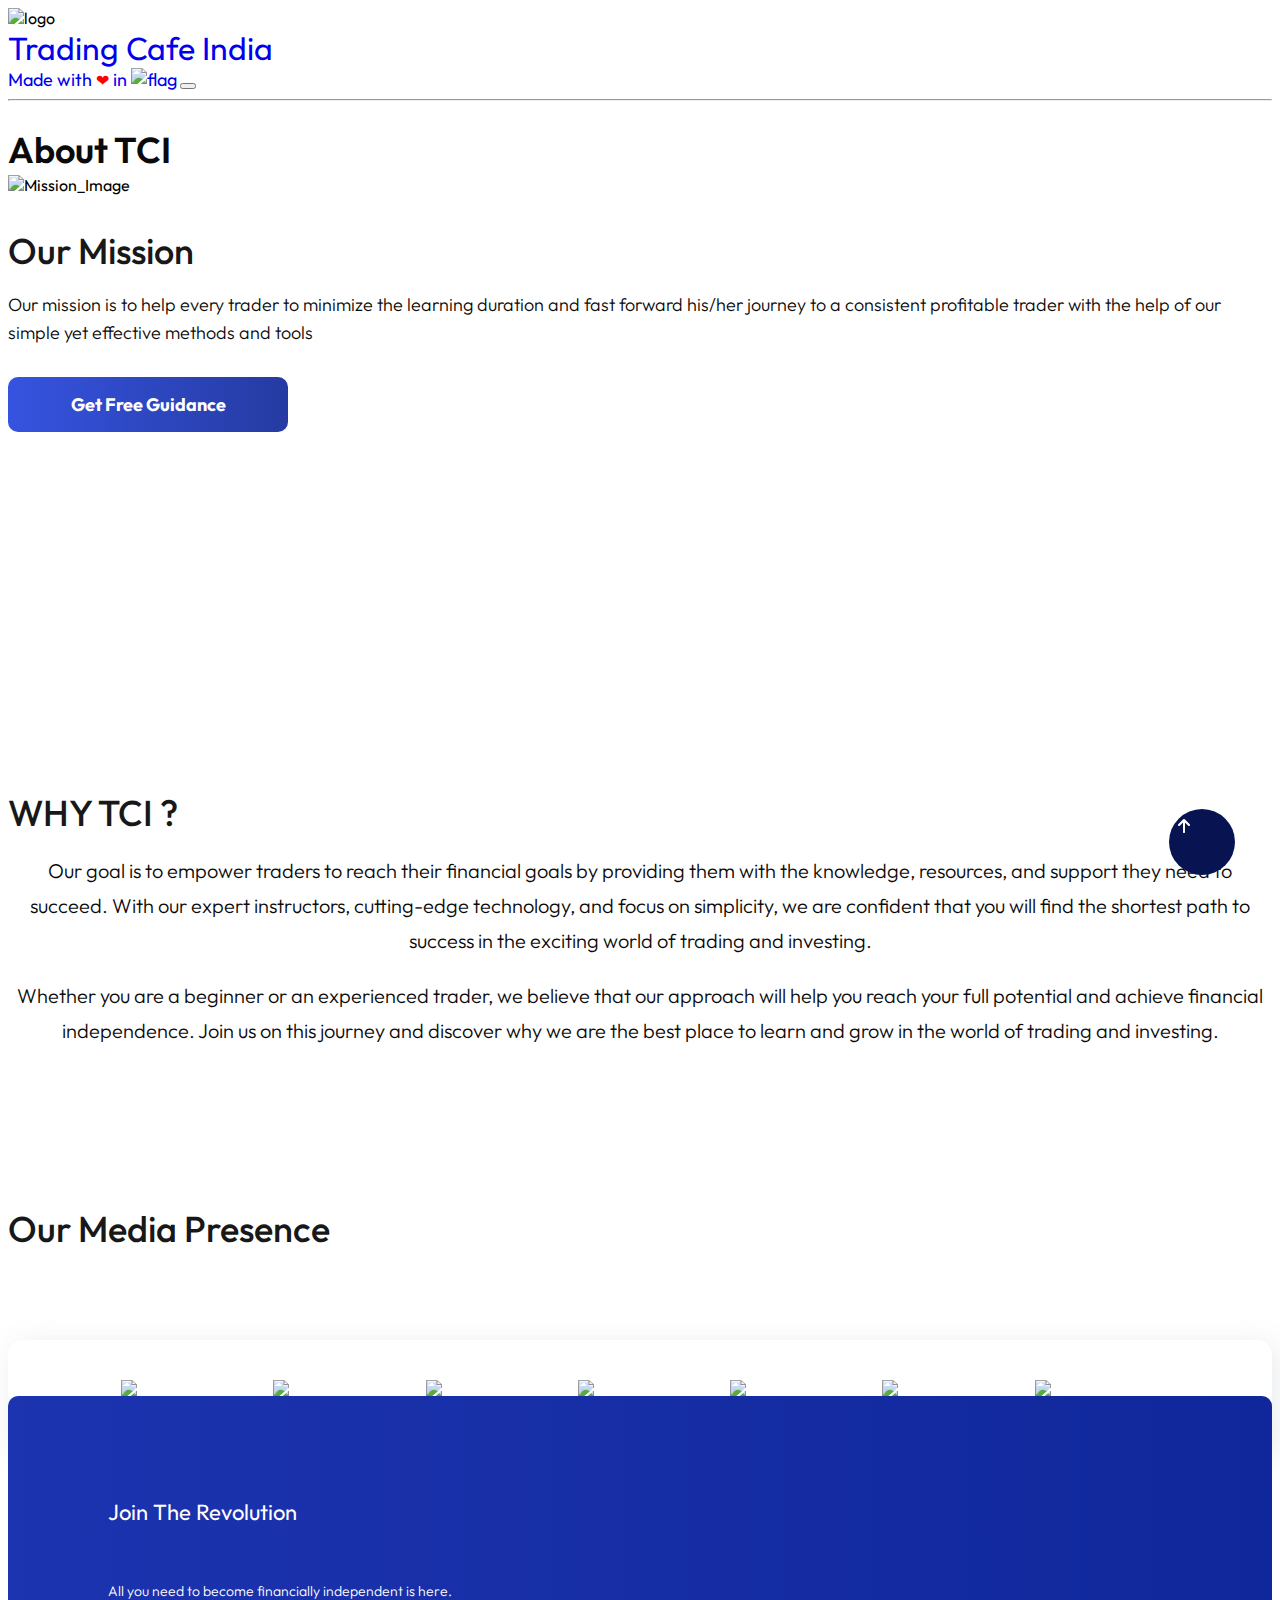
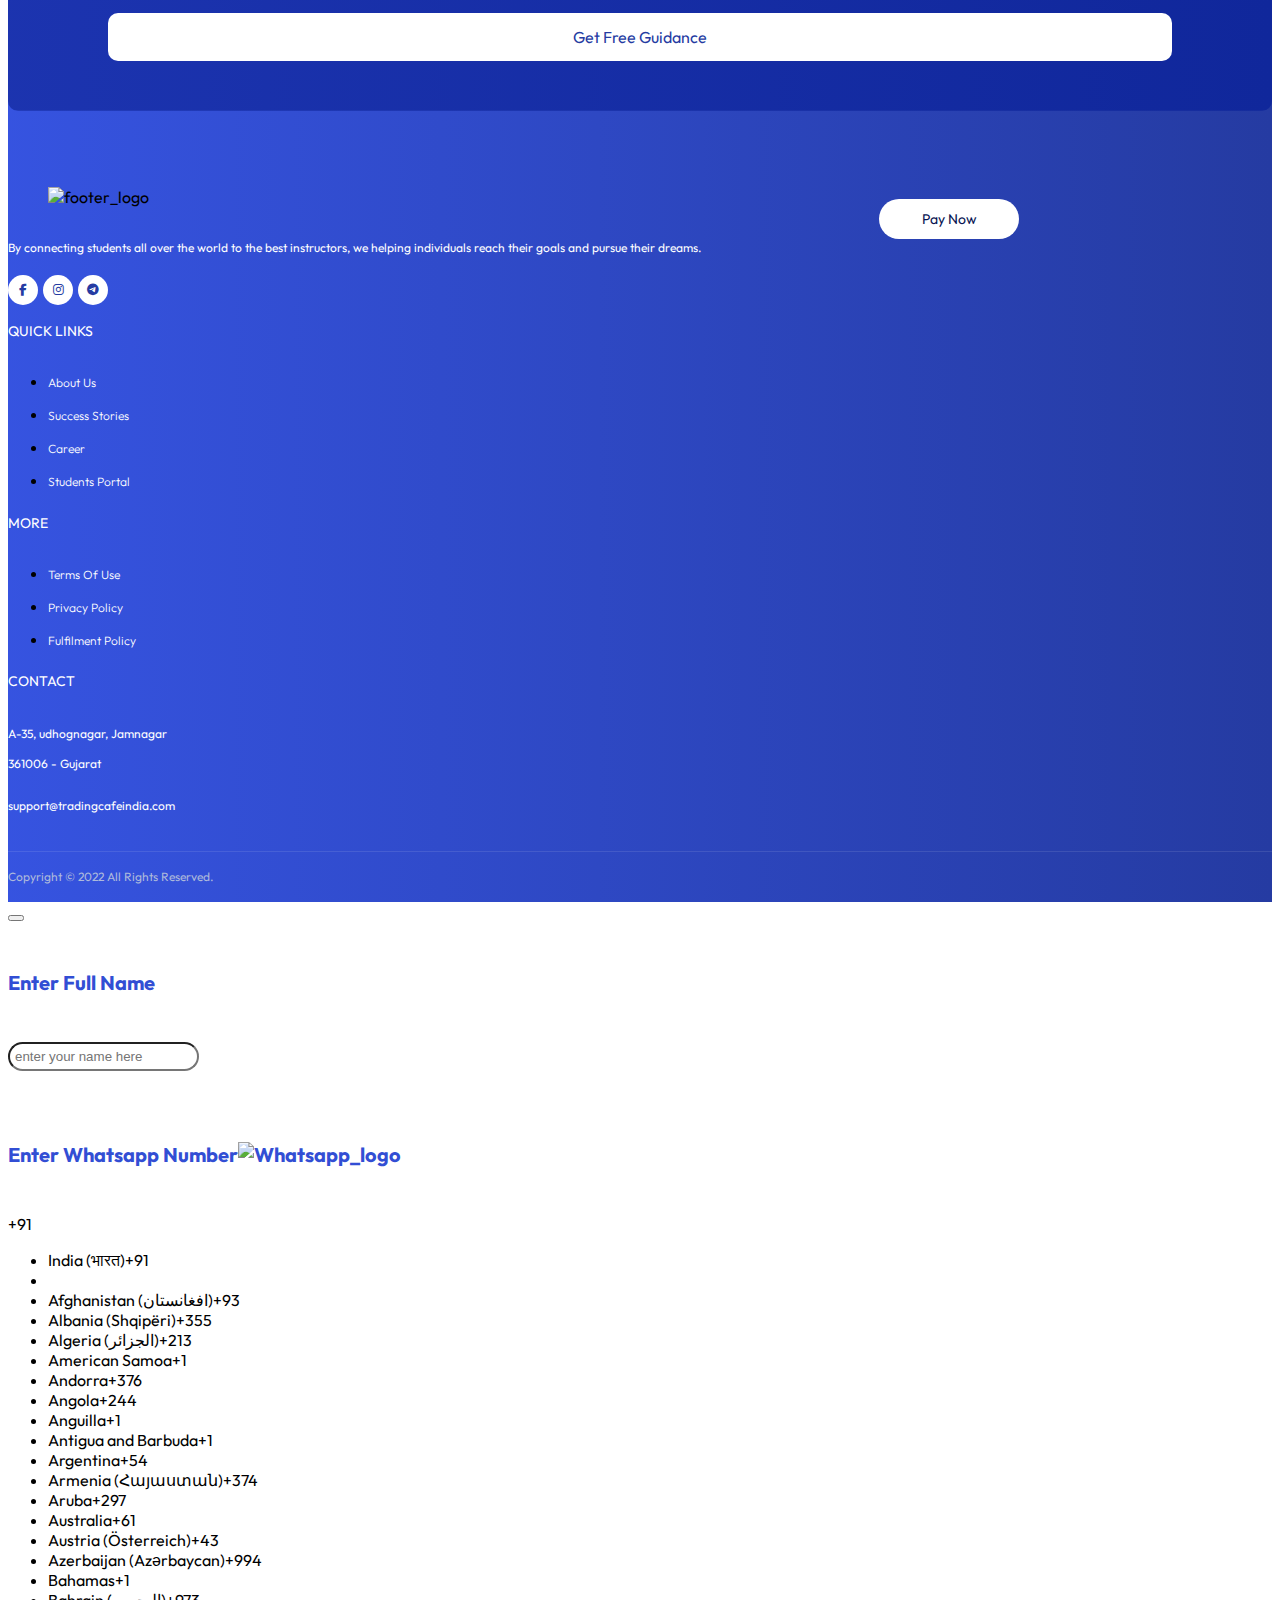
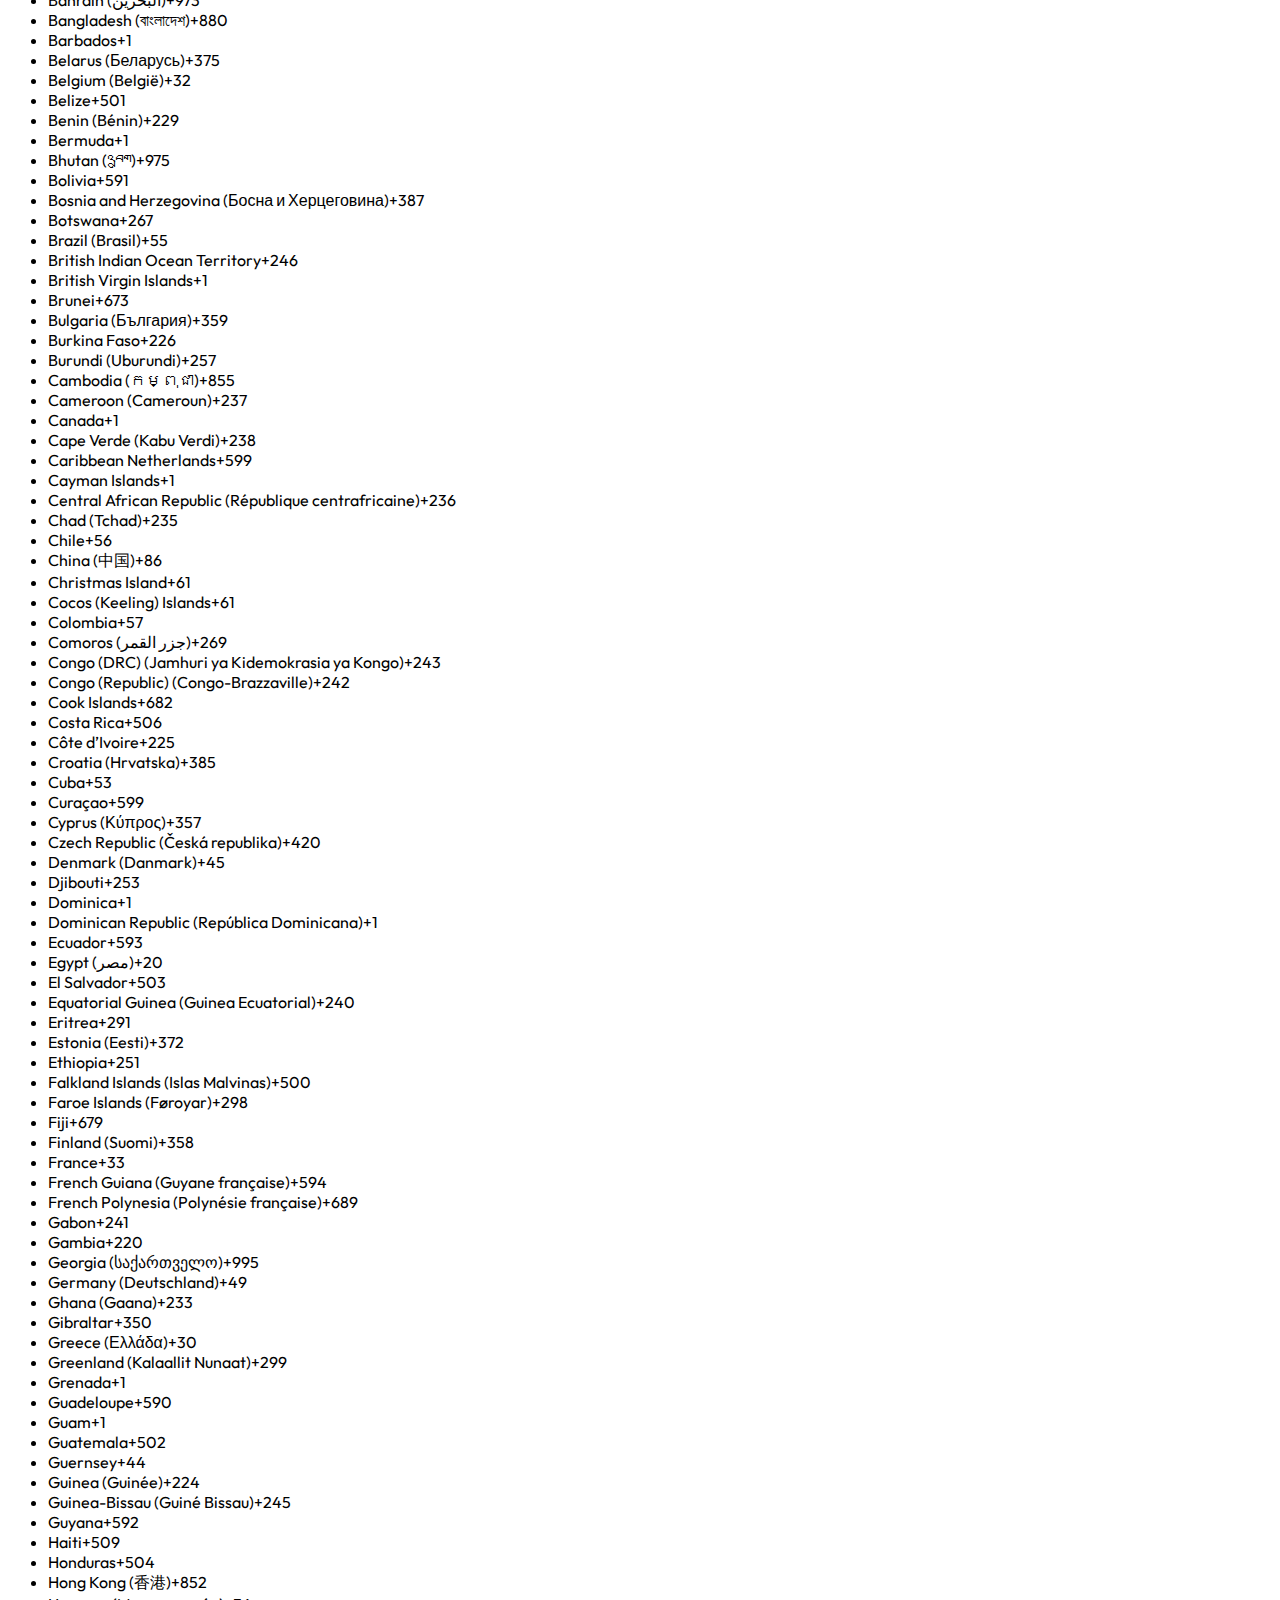
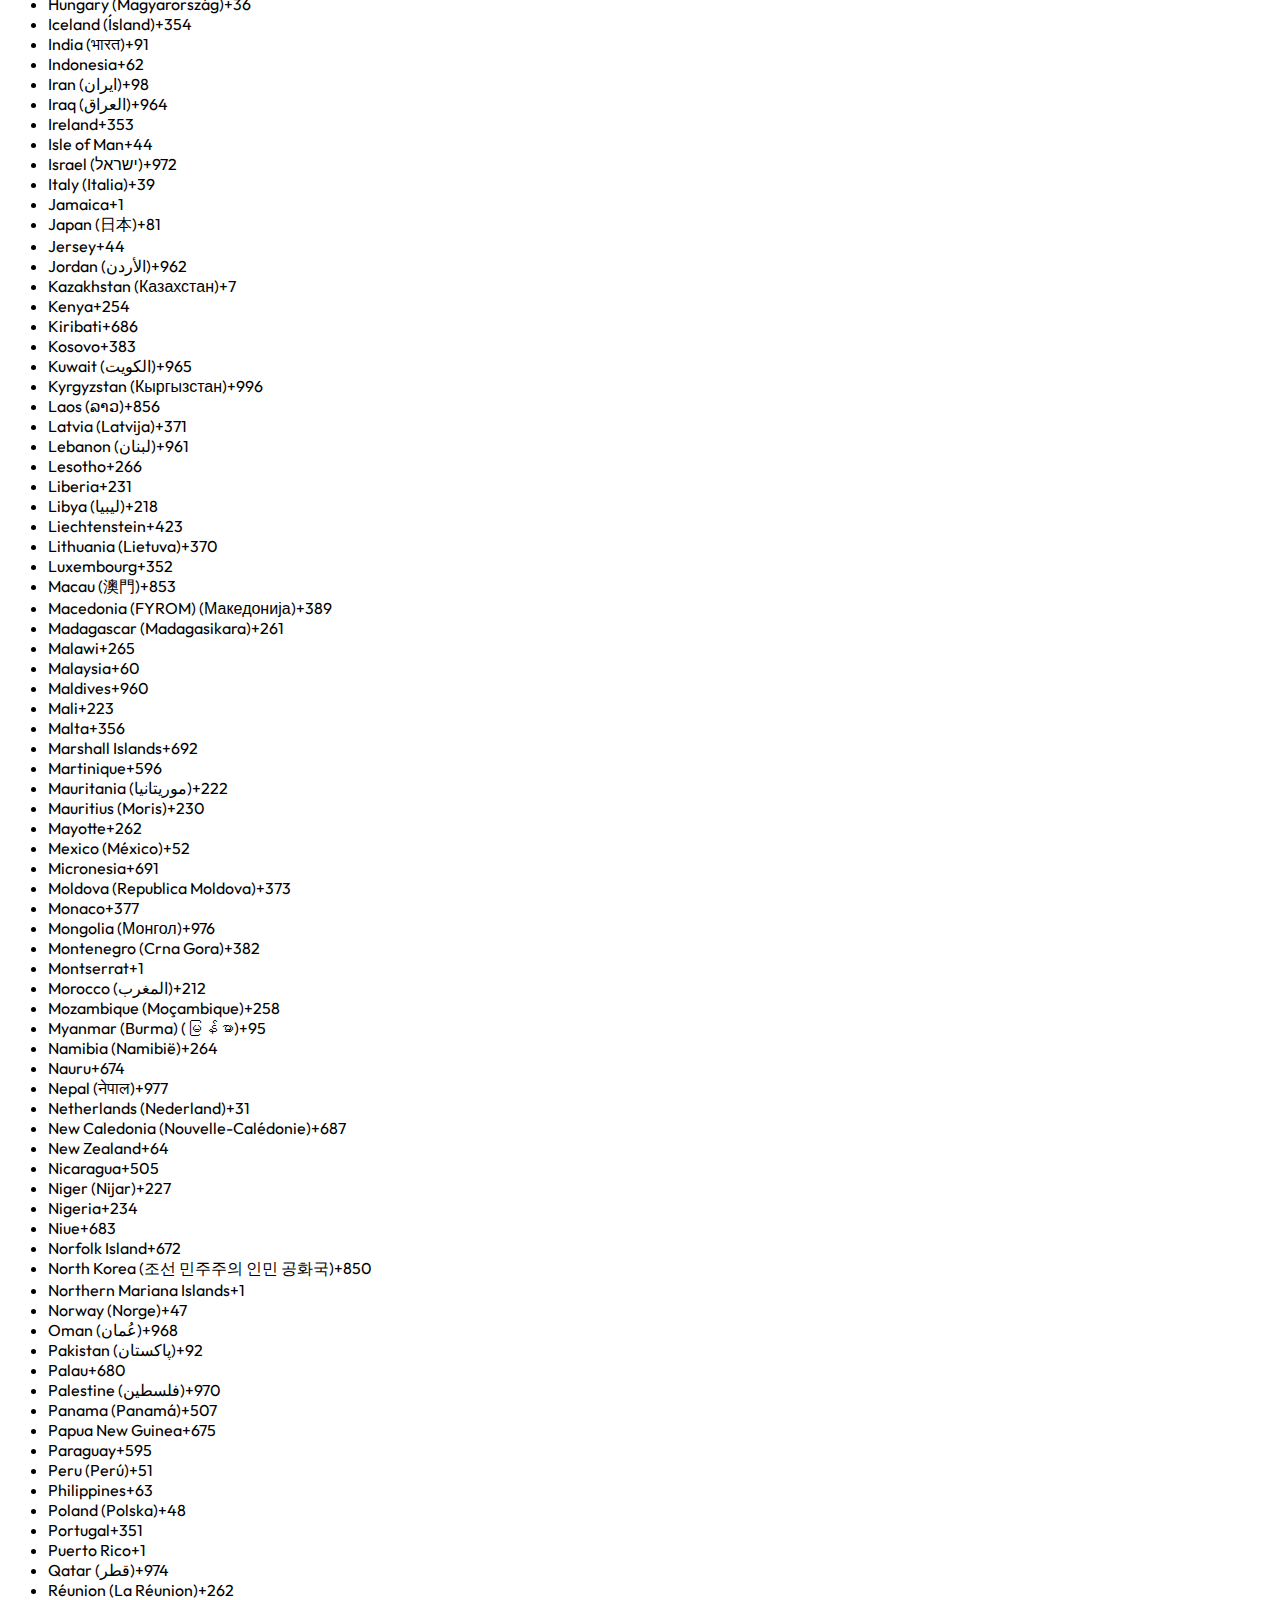
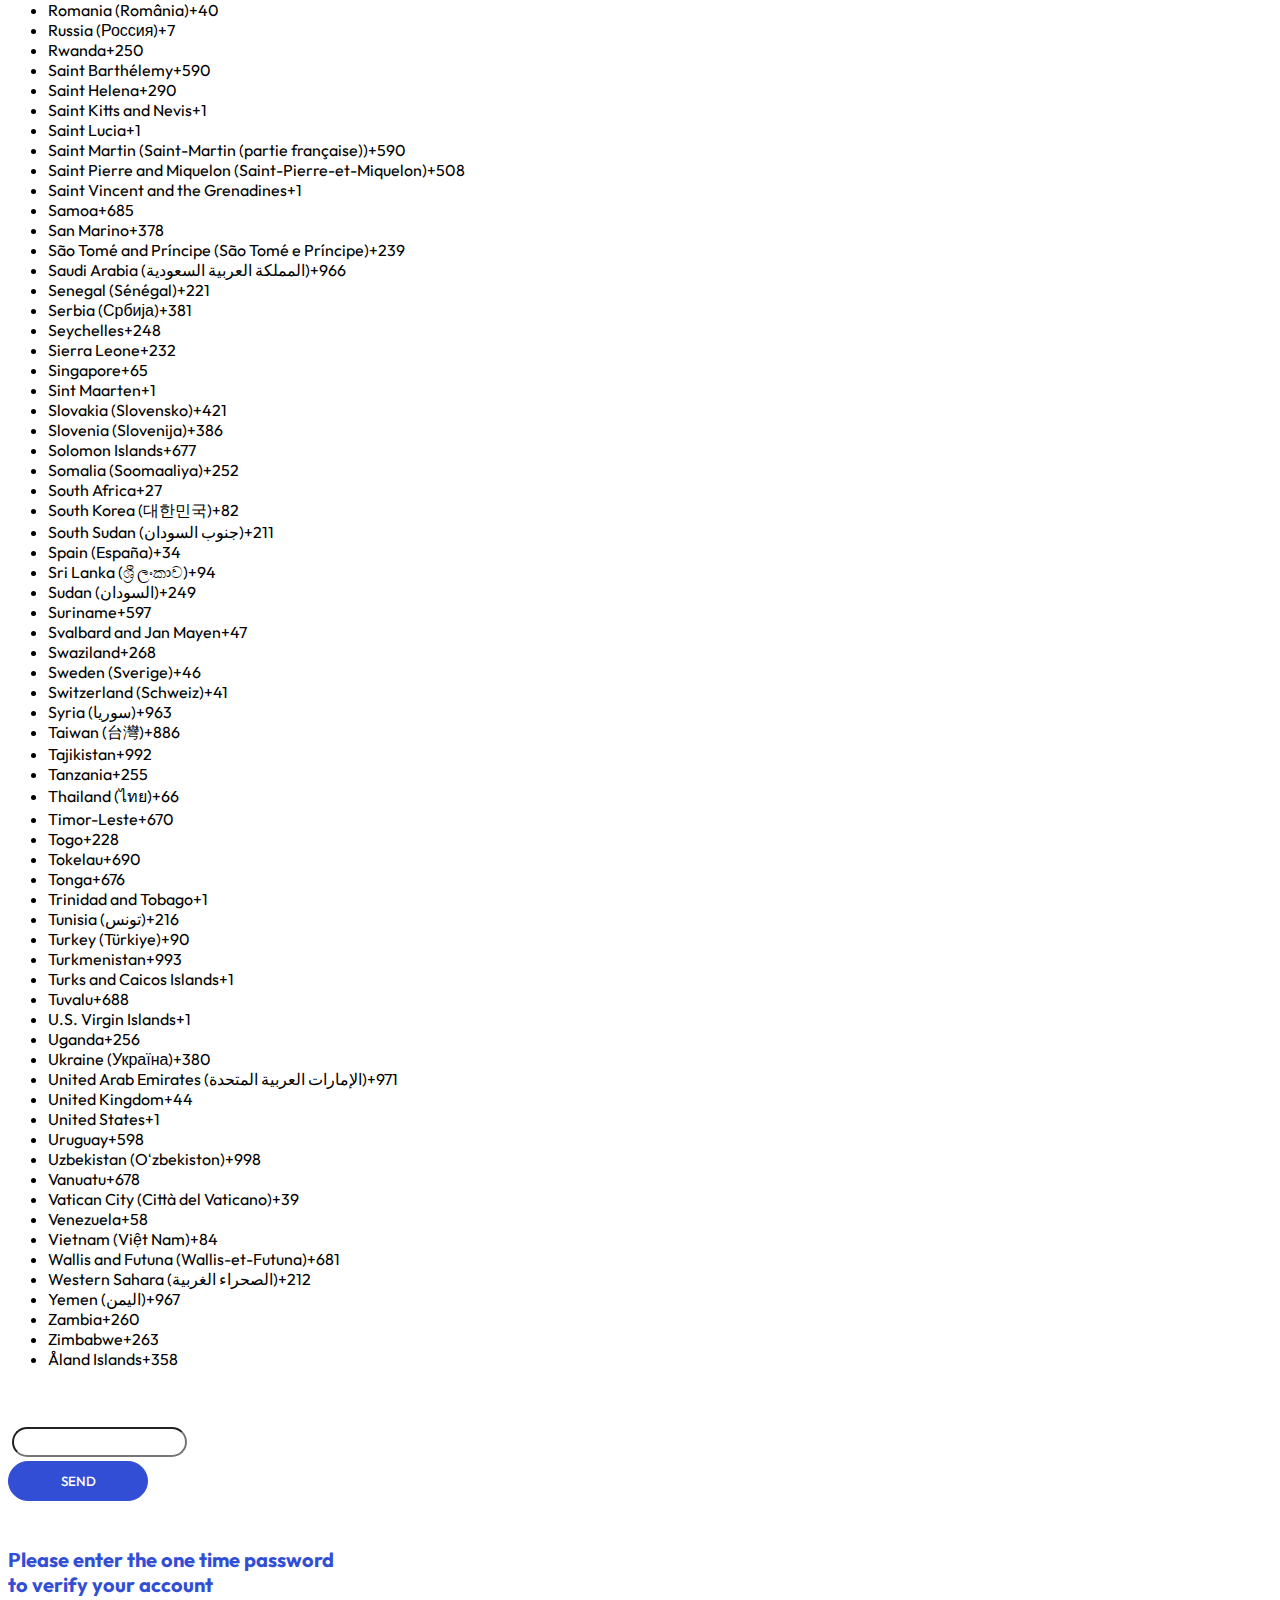
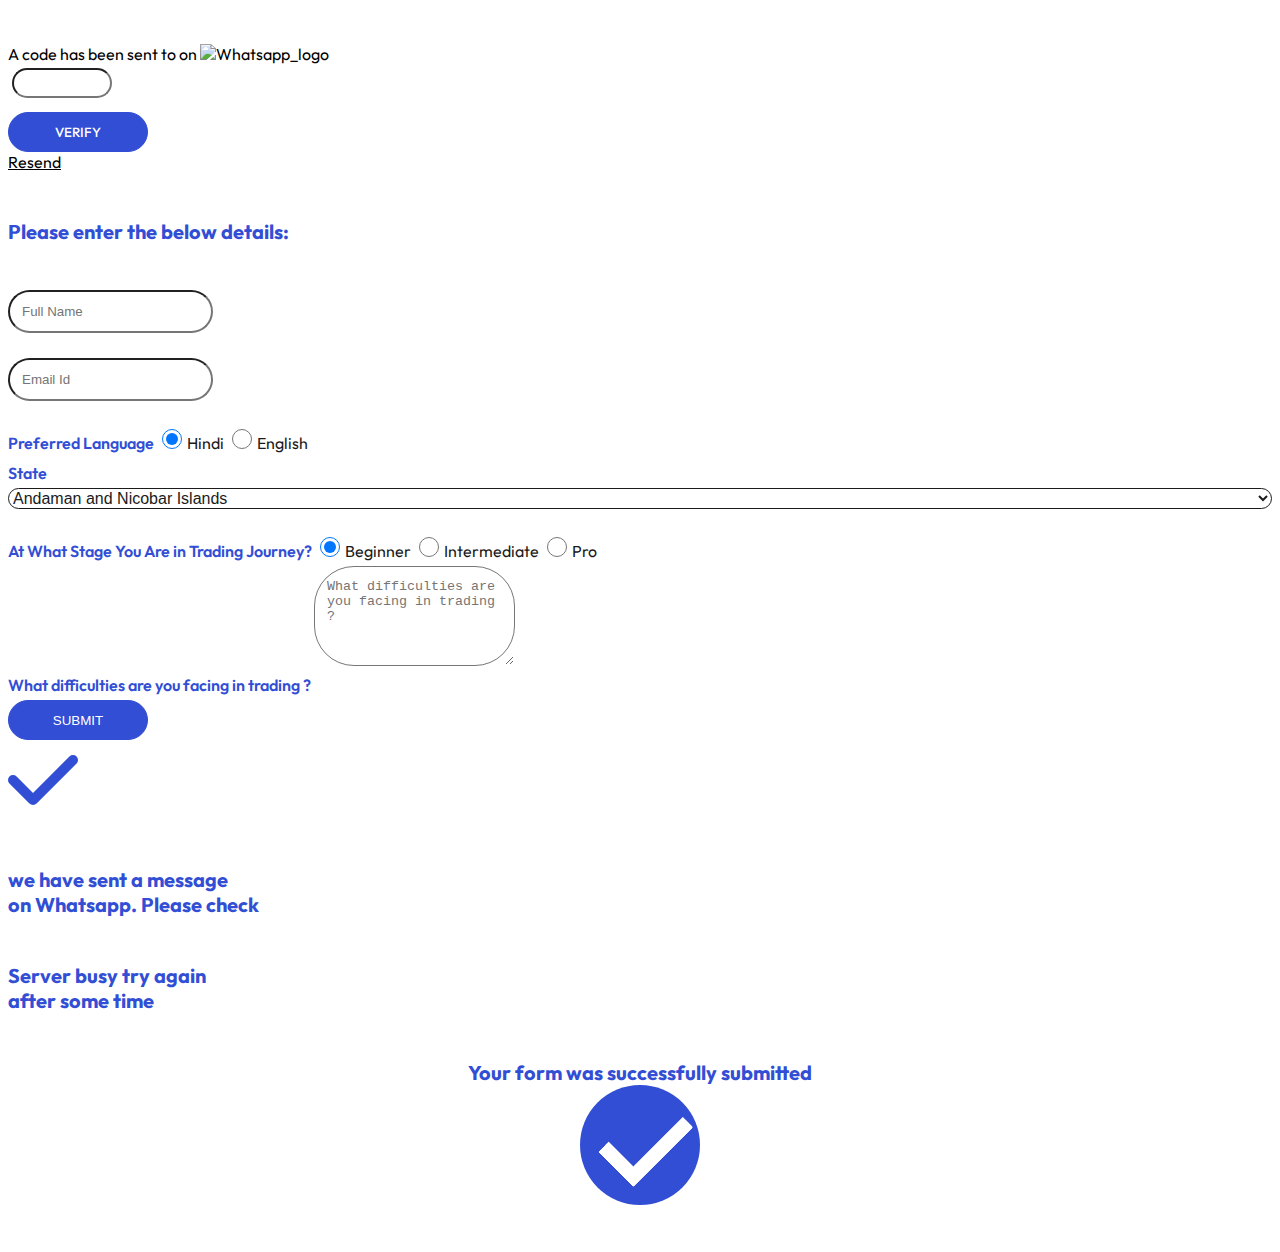
==== about-us.html @ 1a2ab9a1 "Add files via upload" ====
<!doctype html>
<html lang="en">

<head>
    <!-- Required meta tags -->
    <meta charset="utf-8">
    <meta http-equiv="X-UA-Compatible" content="IE=edge">
    <meta name="viewport" content="width=device-width, initial-scale=1">
    <meta name="keywords"
        content="stock market courses, best stock market courses in india, best stock market courses online, intraday trading strategies, options trading course, option trading strategies, stock market courses in India, online stock market courses">
    <meta content="Why Trading cafe India is what you need" name="description">
    <!-- Bootstrap CSS -->
    <link href="https://cdn.jsdelivr.net/npm/bootstrap@5.2.0/dist/css/bootstrap.min.css" rel="stylesheet"
        integrity="sha384-gH2yIJqKdNHPEq0n4Mqa/HGKIhSkIHeL5AyhkYV8i59U5AR6csBvApHHNl/vI1Bx" crossorigin="anonymous">

    <title>Trading Cafe India | TCI | Best online stock trading institute</title>

    <link rel="stylesheet" href="https://cdnjs.cloudflare.com/ajax/libs/font-awesome/4.7.0/css/font-awesome.min.css">
    <link rel="stylesheet" href="https://cdnjs.cloudflare.com/ajax/libs/font-awesome/6.1.1/css/all.min.css">
    <link rel="stylesheet" type="text/css" href="css/header_footer.css">
    <link rel="stylesheet" type="text/css" href="css/About_us.css">
    <link rel="stylesheet" href="https://cdn.tutorialjinni.com/intl-tel-input/17.0.8/css/intlTelInput.css" />
    <link rel="icon" href="img/tci_blue.png" sizes="32x32" />
    <link rel="icon" href="img/tci_blue.png" sizes="192x192" />
</head>

<body style="font-family: 'Outfit', sans-serif;overflow-x:hidden">
    <!-- Header Start-->
    <!-- Mobile Header -->
    <nav class="navbar navbar-expand-lg bg-light" id="Header_for_Mobile">
        <div class="container-fluid justify-content-evenly">
            <div class="site-logo px-2"><span class="custom-logo-link"><img alt="logo" id="tci_logo" width="72"
                        height="77" src="img/tci_logo.webp" class="custom-logo" /></span></div>
            <a class="navbar-brand" href="/">
                <span style="font-size:xx-large" id="header_heading_1">Trading Cafe India</span><br>
                <span style="font-size:large" id="header_heading_2">Made with <span
                        style="color: red; font-size:medium">&#10084;</span> in <img alt="flag" width="20" height="20"
                        src="img/india_flag.webp"></span></a>
            <button class="navbar-toggler" type="button" data-bs-toggle="collapse"
                data-bs-target="#navbarSupportedContent" aria-controls="navbarSupportedContent" aria-expanded="true"
                aria-label="Toggle navigation">
                <span class="navbar-toggler-icon">
            </button>
            <div class="collapse navbar-collapse" id="navbarSupportedContent" style="background-color:white">
                <ul class="navbar-nav mb-2 mb-lg-0">
                    <li class="nav-item">
                        <a class="nav-link active" aria-current="page" href="/"><span class="header_text_nav"
                                id="Nav_Mobile_Home">Home</span></a>
                    </li>
                    <li class="nav-item">
                        <a class="nav-link active" aria-current="page" href="blog.html"><span
                                class="header_text_nav" id="Nav_Mobile_Blog">Blog</span></a>
                    </li>
                    <li class="nav-item">
                        <a class="nav-link active" aria-current="page" href="success-stories.html"><span
                                class="header_text_nav">Success
                                stories</span></a>
                    </li>
                    <!-- <li class="nav-item">
                        <a class="nav-link active" aria-current="page" href="mentorship.html"><span
                                class="header_text_nav">Courses</span></a>
                    </li> -->
                    <li class="nav-item">
                        <a class="nav-link active" aria-current="page" href="about-us.html"><span
                                class="header_text_nav">About
                                us</span></a>
                    </li>
                    <li class="nav-item dropdown">
                        <a class="nav-link active dropdown-toggle" href="#" role="button" data-bs-toggle="dropdown"
                            aria-expanded="false">
                            <span class="header_text_nav">Our Products</span>
                        </a>
                        <ul class="dropdown-menu">
                            <!-- <li><a class="dropdown-item" href="mentorship.html">Mentorship</a></li> -->
                            <li><a class="dropdown-item" href="https://tredcode.tradingcafeindia.com/">Tredcode</a></li>
                            <li><a class="dropdown-item" href="https://students.tradingcafeindia.com/">Students
                                    Portal</a></li>
                            <li><a class="dropdown-item" href="https://scanner.tradingcafeindia.com/">Stock Scanner</a>
                            </li>
                        </ul>
                    </li>
                </ul>
            </div>
        </div>
    </nav>
    <!-- Mobile Header End -->
    <!-- Laptop Header -->
    <nav class="navbar navbar-expand-lg" id="Header_for_Laptop">
        <div class="container-fluid">
            <div class="site-logo px-2"><span class="custom-logo-link"><img alt="logo" id="tci_logo" width="72"
                        height="77" src="img/tci_logo.webp" class="custom-logo" /></span></div>
            <a class="navbar-brand" href="/">
                <span style="font-size:xx-large" id="header_heading_1">Trading Cafe India</span><br>
                <span style="font-size:large" id="header_heading_2">Made with <span
                        style="color: red; font-size:medium">&#10084;</span> in <img alt="flag" width="20" height="20"
                        src="img/india_flag.webp"></span></a>
            <button class="navbar-toggler" type="button" data-bs-toggle="collapse"
                data-bs-target="#navbarSupportedContent" aria-controls="navbarSupportedContent" aria-expanded="true"
                aria-label="Toggle navigation">
                <span class="navbar-toggler-icon">
            </button>
            <div class="collapse navbar-collapse d-flex justify-content-end px-4" id="navbarSupportedContent">
                <ul class="navbar-nav mb-2 mb-lg-0">
                    <li class="nav-item">
                        <a class="nav-link active" aria-current="page" href="/"><span class="header_text_nav"
                                id="Nav_Laptop_Home">Home</span></a>
                    </li>
                    <li class="nav-item">
                        <a class="nav-link active" aria-current="page" href="blog.html"><span
                                class="header_text_nav" id="Nav_Laptop_Blog">Blog</span></a>
                    </li>
                    <li class="nav-item">
                        <a class="nav-link active" aria-current="page" href="success-stories.html"><span
                                class="header_text_nav">Succes
                                stories</span></a>
                    </li>
                    <!-- <li class="nav-item">
                        <a class="nav-link active" aria-current="page" href="mentorship.html"><span
                                class="header_text_nav">Courses</span></a>
                    </li> -->
                    <li class="nav-item">
                        <a class="nav-link active" aria-current="page" href="about-us.html"><span
                                class="header_text_nav">About
                                us</span></a>
                    </li>
                    <li class="nav-item dropdown">
                        <a class="nav-link active dropdown-toggle" href="#" role="button" data-bs-toggle="dropdown"
                            aria-expanded="false">
                            <span class="header_text_nav">Our Products</span>
                        </a>
                        <ul class="dropdown-menu">
                            <!-- <li><a class="dropdown-item" href="mentorship.html">Mentorship</a></li> -->
                            <li><a class="dropdown-item" href="https://tredcode.tradingcafeindia.com/">Tredcode</a></li>
                            <li><a class="dropdown-item" href="https://students.tradingcafeindia.com/">Students
                                    Portal</a></li>
                            <li><a class="dropdown-item" href="https://scanner.tradingcafeindia.com/">Stock Scanner</a>
                            </li>
                        </ul>
                    </li>
                </ul>
            </div>
        </div>
    </nav>
    <!-- Laptop Header End-->
    <!-- Header End -->

    <hr class="my-0 divider">

    <!-- About Us Page Start  -->
    <span id="About_us_Page">
        <!-- About TCI  -->
        <div class="py-5 hero-header hero-header-inner mb-5">
            <div class="container text-center my-5 pt-5 pb-4" id="About_page_heading">
                <h1 class="animated slideInDown">About TCI</h1>
            </div>
        </div>

        <div class="container-xxl about-about-section">
            <div class="container">
                <div class="row g-4">
                    <div class="col-lg-6 col-sm-6 wow fadeInUp" data-wow-delay="0.1s"
                        style="visibility: visible; animation-delay: 0.1s; animation-name: fadeInUp;">
                        <div class="about-about-left-box" style="border-radius: 20px;">
                            <img src="img/mision_1.png" alt="Mission_Image">
                        </div>
                    </div>
                    <div class="col-lg-6 col-sm-6 wow fadeInUp" data-wow-delay="0.3s"
                        style="visibility: visible; animation-delay: 0.3s; animation-name: fadeInUp;">
                        <div class="about-about-right-box">
                            <h3>Our Mission </h3>
                            <p>Our mission is to help every trader to minimize the learning duration and fast forward
                                his/her journey to a consistent profitable trader with the help of our simple yet
                                effective methods and tools</p>
                            <a href="javascript:void(0)" class="btn-know-more" data-bs-toggle="modal" data-src=""
                                data-bs-target="#GetFreeCounseling">Get Free Guidance</a>
                        </div>
                    </div>
                </div>
            </div>
        </div>

        <!-- Why TCI  -->
        <div class="about-why-TCI-bg">
            <div class="container">
                <div class="row g-4">
                    <div class="col-lg-12 col-sm-12 wow fadeInUp" data-wow-delay="0.3s"
                        style="visibility: visible; animation-delay: 0.3s; animation-name: fadeInUp;">
                        <div class="fund-challenge-left-box text-center">
                            <h3>WHY TCI ?</h3>
                            <p></p>
                            <p style="text-align: center;">Our goal is to empower traders to reach their financial goals
                                by providing them with the knowledge, resources, and support they need to succeed. With
                                our expert instructors, cutting-edge technology, and focus on simplicity, we are
                                confident that you will find the shortest path to success in the exciting world of
                                trading and investing.
                            </p>
                            <p style="text-align: center;">Whether you are a beginner or an experienced trader, we
                                believe that our approach will help you reach your full potential and achieve financial
                                independence. Join us on this journey and discover why we are the best place to learn
                                and grow in the world of trading and investing.</p>
                            <p></p>
                        </div>

                    </div>
                </div>
            </div>
        </div>

        <!-- Media Partner  -->
        <div class="container-xxl py-5 my-5">
            <div class="container pb-5">
                <div class="row justify-content-center text-center wow fadeInUp" data-wow-delay="0.1s"
                    style="visibility: visible; animation-delay: 0.1s; animation-name: fadeInUp;">
                    <div class="col-lg-8 col-sm-8 wow fadeInUp" data-wow-delay="0.1s"
                        style="visibility: visible; animation-delay: 0.1s; animation-name: fadeInUp;">
                        <div class="header-head">
                            <h3>Our Media Presence</h3>
                        </div>
                    </div>
                </div>

                <div class="row g-4">
                    <div class="col-lg-12 col-md-12 wow fadeInUp" data-wow-delay="0.1s"
                        style="visibility: visible; animation-delay: 0.1s; animation-name: fadeInUp;">
                        <div class="logo-wrap">
                            <ul>
                                <li><a
                                        href="https://www.outlookindia.com/website/story/outlook-spotlight-beginner-stock-market-traders-find-their-way-to-profitability-with-trading-cafe-india/395384">
                                        <img src="img/logo-s1.png" alt="media_partner_logo" loading="lazy">
                                    </a>
                                </li>
                                <li><a
                                        href="https://m.dailyhunt.in/news/india/english/clout+news-epaper-dhc9d1a4a4c05c48768e5ceb1997c3d6ff/indias+top+stock+market+community+trading+cafe+india+busts+the+myths+about+share+bazaar-newsid-dhc9d1a4a4c05c48768e5ceb1997c3d6ff_4858b6b01c8e11ecb6ffc63dce291935?s=a&amp;ss=pd">
                                        <img src="img/logo-s2.png" alt="media_partner_logo" loading="lazy">
                                    </a>
                                </li>
                                <li><a
                                        href="https://www.deccanherald.com/brandspot/pr-spot/trading-cafe-india-has-trained-over-1000-profitable-traders-with-their-winning-strategies-1033520.html">
                                        <img src="img/logo-s3.png" alt="media_partner_logo" loading="lazy">
                                    </a>
                                </li>
                                <li><a
                                        href="https://www.hindustantimes.com/brand-post/trading-cafe-india-unveiling-the-new-world-of-trading-101627476865827.html"><img
                                            src="img/logo-s4.png" alt="media_partner_logo" loading="lazy"></a>
                                </li>
                                <li><a
                                        href="https://www.business-standard.com/content/specials/making-trading-an-accessible-career-the-dream-of-pro-mentors-at-trading-cafe-india-121090600443_1.html"><img
                                            src="img/logo-s5.png" alt="media_partner_logo" loading="lazy"></a>
                                </li>
                                <li><a
                                        href="https://www.zeebiz.com/companies/news-trading-cafe-india-one-of-the-finest-retail-prop-trading-desks-of-the-country-165755"><img
                                            src="img/logo-s6.png" alt="media_partner_logo" loading="lazy"></a>
                                </li>
                                <li><a
                                        href="https://www.ibtimes.sg/trading-cafe-india-proves-attaining-financial-freedom-possible-through-stock-market-60323"><img
                                            src="img/logo-s7.png" alt="media_partner_logo" loading="lazy"></a>
                                </li>
                            </ul>
                        </div>
                    </div>
                </div>
            </div>
        </div>
    </span>
    <!-- About Us Page End-->


    <!-- Back to Top  -->
    <a href="#" class="btn btn-lg btn-primary btn-lg-square back-to-top"><i class="fa-solid fa-arrow-up"></i></a>
    <!-- <div class="my-5 py-5" style="color:white">TCI</div> -->
    <!-- Footer Start -->
    <div class="container-fluid pagespeed_hide text-light footer wow fadeIn" data-wow-delay="0.1s"
        style="visibility: visible; animation-delay: 0.1s; animation-name: fadeIn;">
        <div class="container">
            <div class="join-solution-wrap">
                <div class="row g-5">
                    <div class="col-lg-9 col-md-6">
                        <h6>Join the revolution </h6>
                        <p>All you need to become financially independent is here.</p>
                    </div>
                    <div class="col-lg-3 col-md-6">
                        <a href="javascript:void(0)" id="4_btn" data-bs-toggle="modal" data-src=""
                            data-bs-target="#GetFreeCounseling" target="">Get Free Guidance</a>
                    </div>
                </div>
            </div>
            <div class="row g-5">
                <div class="col-lg-4 col-md-6">
                    <div id="footer-sidebar1">
                        <aside id="block-12" class="widget widget_block widget_media_image">
                            <figure class="wp-block-image size-full"><img loading="lazy" width="73" height="78"
                                    src="img/logo-white.webp" alt="footer_logo" class="wp-image-988"></figure>
                        </aside>
                        <aside id="block-11" class="widget widget_block">
                            <p><a href="https://www.tradingcafeindia.in/pay" class="pay-now" target="_blank">Pay Now</a>
                            </p>
                        </aside>
                        <aside id="block-8" class="widget widget_block widget_text">
                            <p>By connecting students all over the world to the best instructors, we helping individuals
                                reach their goals and pursue their dreams. </p>
                        </aside>
                    </div>
                    <div class="d-flex pt-2">
                        <div id="footer-sidebar2">
                            <aside id="block-9" class="widget widget_block">
                                <p><a class="btn btn-outline-light btn-social"
                                        href="https://www.facebook.com/TradingCafeIndia/">
                                        <i class="fab fa-facebook-f"></i>
                                    </a>
                                    <a class="btn btn-outline-light btn-social"
                                        href="https://www.instagram.com/tradingcafeindia/?hl=en">
                                        <i class="fab fa-instagram"></i>
                                    </a>
                                    <a class="btn btn-outline-light btn-social"
                                        href="https://telegram.me/tradingcafeindia">
                                        <i class="fab fa-telegram"></i>
                                    </a>
                                </p>
                            </aside>
                        </div>
                    </div>
                </div>
                <div class="col-lg-8 col-md-6">
                    <div class="row">
                        <div class="col-lg-4 col-md-6 col-6">
                            <!-- <h4>More</h4> -->
                            <div id="footer-sidebar3">
                                <aside id="nav_menu-2" class="widget widget_nav_menu">
                                    <h4 class="widget-title">Quick Links</h4>
                                    <nav class="menu-quick-links-container" aria-label="Quick Links">
                                        <ul id="menu-quick-links" class="menu">
                                            <li id="menu-item-291"
                                                class="menu-item menu-item-type-post_type menu-item-object-page menu-item-291">
                                                <a href="about-us.html">About Us</a>
                                            </li>
                                            <li id="menu-item-292"
                                                class="menu-item menu-item-type-post_type menu-item-object-page menu-item-292">
                                                <a href="success-stories.html">Success
                                                    Stories</a>
                                            </li>
                                            <li id="menu-item-290"
                                                class="menu-item menu-item-type-post_type menu-item-object-page menu-item-290">
                                                <a href="career.html">Career</a>
                                            </li>
                                            <li id="menu-item-993"
                                                class="menu-item menu-item-type-custom menu-item-object-custom menu-item-993">
                                                <a href="https://tcistudents.com/">Students Portal</a>
                                            </li>
                                        </ul>
                                    </nav>
                                </aside>
                            </div>
                        </div>
                        <div class="col-lg-4 col-md-6 col-6">
                            <div id="footer-sidebar4">
                                <aside id="nav_menu-3" class="widget widget_nav_menu">
                                    <h4 class="widget-title">More</h4>
                                    <nav class="menu-more-container" aria-label="More">
                                        <ul id="menu-more" class="menu">
                                            <li id="menu-item-516"
                                                class="menu-item menu-item-type-post_type menu-item-object-page menu-item-516">
                                                <a href="terms-of-use-trading-cafe-india-tci.html">Terms Of Use</a>
                                            </li>
                                            <li id="menu-item-517"
                                                class="menu-item menu-item-type-post_type menu-item-object-page menu-item-privacy-policy menu-item-517">
                                                <a href="privacy-policy-trading-cafe-i.html">Privacy
                                                    Policy</a>
                                            </li>
                                            <li id="menu-item-522"
                                                class="menu-item menu-item-type-post_type menu-item-object-page menu-item-522">
                                                <a
                                                    href="fulfilment-policy-tci-tradiing-cafe-india-share-market-clas.html">Fulfilment
                                                    Policy</a>
                                            </li>
                                        </ul>
                                    </nav>
                                </aside>
                            </div>
                        </div>
                        <div class="col-lg-4 col-md-6">
                            <h4>Contact</h4>
                            <div id="footer-sidebar5">
                                <aside id="block-10" class="widget widget_block">
                                    <p class="mb-2">A-35, udhognagar, Jamnagar<br> 361006 - Gujarat</p>
                                    <p class="mb-2"><a
                                            href="mailto:support@tradingcafeindia.com">support@tradingcafeindia.com</a>
                                    </p>
                                </aside>
                            </div>
                        </div>
                    </div>
                </div>
            </div>
        </div>
        <div class="container">
            <div class="copyright">
                <div class="row">
                    <div class="col-md-12 text-center mb-3 mb-md-0">
                        Copyright © 2022 All Rights Reserved.
                    </div>
                </div>
            </div>
        </div>
    </div>
    <!-- Footer End -->

    <div class="modal fade" id="GetFreeCounseling" tabindex="-1" role="dialog" aria-labelledby="exampleModalLabel"
        aria-hidden="true">
        <div class="modal-dialog modal-dialog-centered modal-notify modal-info modal-lg" role="document">
            <div class="modal-content">
                <div class="modal-header text-center" style="border-bottom: 1px solid white;">
                    <button type="button" class="btn-close Button_Close" data-bs-dismiss="modal"
                        aria-label="Close"></button>
                </div>
                <div class="modal-body mb-5">
                    <div class="container d-flex justify-content-center align-items-center" id="Send_OTP_Modal">
                        <div class="position-relative">
                            <div class="card-1 p-2">
                                <h6 class="text-left">Enter Full Name</h6>
                                <div class="col-lg-12 col-sm-12">
                                    <input type="text" class="mobile-verify form-control rounded" id="name_input"
                                        maxlength="50" placeholder="enter your name here">
                                </div>
                                <h6>Enter Whatsapp Number<img src="img/whap.webp" alt="Whatsapp_logo" class=""
                                        width="35"></h6>
                                <div id="otp" class="inputs d-flex flex-row justify-content-center mt-1">
                                    <input class="border-0" name="phone" type="tel" id="phone" maxlength="0" />
                                    <input class="mobile-verify pass m-2 text-center form-control rounded" type="number"
                                        id="first_1" min="0" max="9" oninput="maxLengthCheck(this)"
                                        onkeypress="return isNumeric(event)" maxlength="10" />
                                </div>
                                <div class="mt-4 text-center">
                                    <button class="btn btn-primary px-4 validate" id="send_btn"
                                        style="font-family: Outfit;" onclick="" disabled>Send</button>
                                </div>
                            </div>
                        </div>
                    </div>
                    <div class="container d-none d-flex justify-content-center align-items-center"
                        id="Validate_OTP_Modal">
                        <div class="position-relative">
                            <div class="card-1 p-2 text-center">
                                <h6>Please enter the one time password <br> to verify your account</h6>
                                <div> <span>A code has been sent to</span> <small id="mobile_number"></small> on <img
                                        src="img/whap.webp" alt="Whatsapp_logo" class="" width="35"></div>
                                <div id="otp" class="inputs d-flex flex-row justify-content-center mt-2">
                                    <input class="mobile-verify pass m-2 text-center form-control rounded" type="number"
                                        id="first" min="0" max="9" oninput="maxLengthCheck(this)"
                                        onkeypress="return isNumeric(event)" maxlength="6" />
                                </div>
                                <div class="msg_text" id="msg_text_for_otp" style="margin-top:10px;">
                                    <span id="ph_msg" class="m-1"></span>
                                </div>
                                <div class="mt-4">
                                    <button class="btn btn-primary px-4 validate" id="validate_btn"
                                        style="font-family: Outfit;" onclick="" disabled>Verify</button>
                                    <br>
                                    <span class="text-primary" id="resend_btn"
                                        style="font-family: Outfit; text-decoration: underline; cursor: pointer;"
                                        onclick="">Resend</span>
                                </div>
                            </div>
                        </div>
                    </div>
                    <div class="container d-none d-flex justify-content-center align-items-center"
                        id="User_Details_Modal">
                        <div class="position-relative">
                            <div class="card-1 p-2">
                                <h6>Please enter the below details:</h6>
                                <div class="col">
                                    <div class="form-rihgt-box">
                                        <div class="row text-left">
                                            <div class="mt-1 col-lg-12 col-sm-12">
                                                <div class="form-group">
                                                    <input type="text" class="form-control form_input" id="name_ip"
                                                        maxlength="20" placeholder="Full Name" readonly>
                                                </div>
                                            </div>
                                            <div class="col-lg-12 col-sm-12">
                                                <div class="form-group">
                                                    <input type="email" oninput="validateEmail();"
                                                        class="form-control form_input" maxlength="30" id="email_ip"
                                                        name="email" placeholder="Email Id">
                                                </div>
                                            </div>
                                            <div class="col-md-5">
                                                <div class="form-group">
                                                    <label>Preferred Language</label>
                                                    <div class="form-check">
                                                        <label class="form-check-label">
                                                            <input type="radio" class="form-check-input" id="hindi"
                                                                name="language" checked="">Hindi
                                                        </label>
                                                    </div>
                                                    <div class="form-check">
                                                        <label class="form-check-label">
                                                            <input type="radio" class="form-check-input" id="english"
                                                                name="language">English
                                                        </label>
                                                    </div>
                                                </div>
                                            </div>
                                            <div class="col-md-7">
                                                <div class="form-group" id="state_label">
                                                    <label>State</label>
                                                    <div class="group-form2">
                                                        <select id="country-state" name="country-state">
                                                            <option value="AN">Andaman and Nicobar Islands</option>
                                                            <option value="AP">Andhra Pradesh</option>
                                                            <option value="AR">Arunachal Pradesh</option>
                                                            <option value="AS">Assam</option>
                                                            <option value="BR">Bihar</option>
                                                            <option value="CH">Chandigarh</option>
                                                            <option value="CT">Chhattisgarh</option>
                                                            <option value="DN">Dadra and Nagar Haveli</option>
                                                            <option value="DD">Daman and Diu</option>
                                                            <option value="DL">Delhi</option>
                                                            <option value="GA">Goa</option>
                                                            <option value="GJ">Gujarat</option>
                                                            <option value="HR">Haryana</option>
                                                            <option value="HP">Himachal Pradesh</option>
                                                            <option value="JK">Jammu and Kashmir</option>
                                                            <option value="JH">Jharkhand</option>
                                                            <option value="KA">Karnataka</option>
                                                            <option value="KL">Kerala</option>
                                                            <option value="LA">Ladakh</option>
                                                            <option value="LD">Lakshadweep</option>
                                                            <option value="MP">Madhya Pradesh</option>
                                                            <option value="MH">Maharashtra</option>
                                                            <option value="MN">Manipur</option>
                                                            <option value="ML">Meghalaya</option>
                                                            <option value="MZ">Mizoram</option>
                                                            <option value="NL">Nagaland</option>
                                                            <option value="OR">Odisha</option>
                                                            <option value="PY">Puducherry</option>
                                                            <option value="PB">Punjab</option>
                                                            <option value="RJ">Rajasthan</option>
                                                            <option value="SK">Sikkim</option>
                                                            <option value="TN">Tamil Nadu</option>
                                                            <option value="TG">Telangana</option>
                                                            <option value="TR">Tripura</option>
                                                            <option value="UP">Uttar Pradesh</option>
                                                            <option value="UT">Uttarakhand</option>
                                                            <option value="WB">West Bengal</option>
                                                        </select>
                                                    </div>
                                                </div>
                                            </div>

                                            <div class="col-12">
                                                <div class="form-group">
                                                    <label>At What Stage You Are in Trading Journey?</label>
                                                    <div class="form-check">
                                                        <label class="form-check-label">
                                                            <input type="radio" class="form-check-input" id="beginner"
                                                                name="trading" checked="">Beginner
                                                        </label>
                                                    </div>
                                                    <div class="form-check">
                                                        <label class="form-check-label">
                                                            <input type="radio" class="form-check-input"
                                                                id="intermediate" name="trading">Intermediate
                                                        </label>
                                                    </div>
                                                    <div class="form-check">
                                                        <label class="form-check-label">
                                                            <input type="radio" class="form-check-input" id="pro"
                                                                name="trading">Pro
                                                        </label>
                                                    </div>
                                                </div>
                                            </div>

                                            <div class="mt-3 col-12">
                                                <div class="form-group">
                                                    <label>What difficulties are you facing in trading ?</label>
                                                    <textarea class="form-control form_input"
                                                        placeholder="What difficulties are you facing in trading ? "
                                                        id="difficulties" name="difficulties"
                                                        style="height: 100px"></textarea>
                                                </div>
                                            </div>
                                            <div class="col-12">
                                                <div class="msg_text"><span id="final_msg"></span></div>
                                            </div>

                                            <div class="col-12 d-flex justify-content-center">
                                                <button class="btn btn-primary px-4 validate apply-now temp_disb"
                                                    id="submit_btn" onclick=""
                                                    disabled>Submit</button>

                                            </div>
                                        </div>
                                    </div>
                                </div>
                            </div>
                        </div>
                    </div>
                    <div class="container d-none d-flex justify-content-center align-items-center" id="Modal_4">
                        <div class="position-relative">
                            <div class="card-1 p-2 px-3 text-center">
                                <i class="fas fa-check fa-5x mb-3 animated rotateIn"></i>
                                <h6>we have sent a message <br> on Whatsapp. Please check</h6>
                            </div>
                        </div>
                    </div>
                    <div class="container d-none d-flex justify-content-center align-items-center" id="Modal_5">
                        <div class="position-relative">
                            <div class="card-1 p-2 text-center">
                                <h6>Server busy try again <br> after some time</h6>
                            </div>
                        </div>
                    </div>
                    <div class="container d-none d-flex justify-content-center align-items-center" id="Modal_6">
                        <div class="position-relative">
                            <div class="card-1 p-2 text-center" id="success_tic">
                                <h6 style="text-align:center;"> Your form was successfully submitted <br>
                                    <div class="mt-3 checkmark-circle">
                                        <div class="background"></div>
                                        <div class="checkmark draw"></div>
                                    </div>
                                    <h6>
                            </div>
                        </div>
                    </div>
                </div>
            </div>
        </div>
    </div>

    <!-- Optional JavaScript; choose one of the two! -->
    <!-- Option 1: Bootstrap Bundle with Popper -->
    <script src="https://ajax.googleapis.com/ajax/libs/jquery/3.6.0/jquery.min.js"></script>

    <script src="https://cdn.jsdelivr.net/npm/bootstrap@5.2.0/dist/js/bootstrap.bundle.min.js"
        integrity="sha384-A3rJD856KowSb7dwlZdYEkO39Gagi7vIsF0jrRAoQmDKKtQBHUuLZ9AsSv4jD4Xa" crossorigin="anonymous">
        </script>

    <script src="js/intlTelInput.min.js"></script>

    <!-- JavaScript -->
    <script src="js/Form_validation.js" defer></script>
    <script src="js/About_us.js" defer></script>

    <script>
        var input = document.querySelector("#phone");
        window.intlTelInput(input, {
            separateDialCode: true,
            preferredCountries: ["in"]
        });
        input.addEventListener("countrychange", function () {
            // do something with iti.getSelectedCountryData()
            console.log("country is changed")
            if ($('.iti__selected-dial-code').text() == '+86') {
                console.log("country = CHINA")
                $('#first_1').attr('maxlength', '11')
            }
            else {
                $('#first_1').attr('maxlength', '10')
            }
        });
    </script>
</body>

</html>
---- css/header_footer.css ----
@import url("https://fonts.googleapis.com/css2?family=Outfit:wght@100;200;300;400;500;600;700;800;900&display=swap");

.dropdown-menu {
  display: none;
}

.header_text_nav {
  font-size: large !important;
  font-weight: 400;
}

#navbarSupportedContent {
  padding-left: 0px !important;
  display: none;
}

@media (min-width: 991px) {
  #Header_for_Mobile {
    display: none !important;
  }

  #Header_for_Laptop {
    display: block !important;
  }
}

@media (max-width: 991px) {
  #Header_for_Laptop {
    display: none !important;
  }
}

@media (min-width: 331px) and (max-width: 465px) {
  #Header_for_Mobile {
    display: block !important;
  }

  #Header_for_Laptop {
    display: none !important;
  }

  #header_heading_1 {
    font-size: large !important;
  }

  #header_heading_2 {
    font-size: medium !important;
  }

  #navbarSupportedContent {
    padding-left: 40px !important;
    display: none;
  }
}

@media (max-width:348px) {
  #tci_logo {
    height: 50px !important;
    width: 50px !important;
  }
}

@media screen and (max-width: 330px) {
  #Header_for_Mobile {
    display: block !important;
  }

  #Header_for_Laptop {
    display: none !important;
  }

  #header_heading_1 {
    font-size: large !important;
  }

  #header_heading_2 {
    font-size: medium !important;
  }

  #navbarSupportedContent {
    padding-left: 30px !important;
    display: none;
  }
}

/*** Button ***/
.btn {
  font-family: "Nunito", sans-serif;
  font-weight: 500;
  text-transform: uppercase;
  transition: 0.5s;
}

.btn.btn-primary,
.btn.btn-secondary {
  color: #ffffff;
}

.btn-square {
  width: 38px;
  height: 38px;
}

.btn-sm-square {
  width: 32px;
  height: 32px;
}

.btn-lg-square {
  width: 48px;
  height: 48px;
}

.btn-square,
.btn-sm-square,
.btn-lg-square {
  padding: 9px;
  display: flex;
  align-items: center;
  justify-content: center;
  font-weight: normal;
  border-radius: 2px;
}

.back-to-top {
  position: fixed;
  display: block;
  right: 45px;
  bottom: 25px;
  z-index: 99;
  background: #081452;
  border-radius: 100% !important;
  border: none;
}

@media all and (min-width: 992px) {
  .navbar .nav-item .dropdown-menu {
    display: none;
  }

  /* .navbar .nav-item:hover .nav-link{   } */
  .navbar .nav-item:hover .dropdown-menu {
    display: block;
  }

  .navbar .nav-item .dropdown-menu {
    margin-top: 0;
  }
}

/*** Footer ***/
.footer {
  background: linear-gradient(90deg, #3958ec -19.27%, #253ba2 100%);
  background-position: center center;
  background-repeat: no-repeat;
  background-size: cover;
  position: relative;
}

.footer img {
  width: 40px;
  margin-bottom: 10px;
}

.footer .info {
  width: 80%;
}

.footer h4 {
  font-family: Outfit;
  font-style: normal;
  font-weight: normal;
  font-size: 14px;
  line-height: 16px;
  text-transform: uppercase;
  color: #ffffff;
  margin-bottom: 30px;
}

.footer .btn.btn-social {
  margin-right: 5px;
  width: 30px;
  height: 30px;
  display: flex;
  align-items: center;
  justify-content: center;
  color: #253ba2;
  background: #fff;
  border-radius: 35px;
  transition: 0.3s;
  padding: 0px;
}

.footer .btn.btn-link {
  display: block;
  margin-bottom: 5px;
  text-transform: capitalize;
  transition: 0.3s;
  font-family: Outfit;
  font-style: normal;
  font-weight: 300;
  font-size: 12px;
  line-height: 28px;
  color: #ffffff;
  padding: 0;
  text-align: left;
}

.footer p {
  font-family: Outfit;
  font-style: normal;
  font-weight: normal;
  font-size: 12px;
  line-height: 30px;
  color: #fff;
}

.footer p a {
  color: #fff;
}

.footer .btn.btn-link:focus {
  box-shadow: 0 0 0 0;
  outline: none;
  border: none;
}

.footer .copyright {
  padding: 10px 0;
  margin-top: 30px;
  border-top: 1px solid rgba(256, 256, 256, 0.1);
  font-style: normal;
  font-weight: normal;
  font-size: 12px;
  line-height: 30px;
  color: #adb9db;
}

.footer .copyright a {
  color: #adb9db;
}

.join-solution-wrap {
  /* background: #081452 !important; */
  background: linear-gradient(90deg, #1e36b3 -19.27%, #10279b 100%);
  background-position: center center;
  background-repeat: no-repeat;
  background-size: cover;
  padding: 50px 100px;
  position: relative;
  top: -60px;
  border-radius: 10px;
}

.join-solution-wrap h6 {
  font-family: Outfit;
  font-style: normal;
  font-weight: normal;
  font-size: 22px;
  line-height: 30px;
  text-transform: capitalize;
  color: #ffffff;
}

.join-solution-wrap p {
  font-family: Outfit;
  font-weight: 300;
  font-size: 14px;
  line-height: 24px;
  color: #ffffff;
  margin-bottom: 0;
}

.join-solution-wrap a {
  background: #ffffff;
  border-radius: 10px;
  font-family: Outfit;
  font-weight: normal;
  font-size: 16px;
  line-height: 24px;
  color: #253ba2;
  padding: 12px;
  min-width: 150px;
  display: block;
  text-align: center;
  margin-top: 10px;
  text-decoration: none !important;
}

/*** Footer ***/
#footer-sidebar1 {
  position: relative;
}

#footer-sidebar2 aside p {
  display: flex !important;
}

#block-11 {
  position: absolute;
  top: 0;
  right: 20%;
}

@media (min-width: 1800px) and (max-width: 2000px) {
  .footer p,
  #menu-more li a,
  #menu-quick-links li a,
  .footer .copyright {
    font-size: 18px !important;
  }

  .join-solution-wrap h6 {
    font-size: 28px;
  }
  .join-solution-wrap p {
    font-size: 16px;
  }
  .join-solution-wrap a {
    font-size: 20px;
  }
  .join-solution-wrap {
    padding: 50px 80px;
  }
}

@media (max-width: 767px) {
  .footer h4 {
    margin-bottom: 10px !important;
    margin-top: 30px !important;
  }

  .footer nav {
    margin-top: 0;
  }

  #block-11 {
    right: 35%;
  }

  .join-solution-wrap {
    padding: 50px 20px;
    margin-top: 50px;
  }
}

.pay-now {
  background: #fff;
  padding: 5px 10px;
  border-radius: 40px;
  font-size: 14px;
  display: inline-block;
  color: #081452 !important;
  text-align: center;
  width: 120px;
  line-height: 30px;
  text-decoration: none;
}

.wp-block-image img {
  height: auto;
  max-width: 100%;
  vertical-align: bottom;
}

a:hover {
  text-decoration-style: dotted;
  text-decoration-skip-ink: none;
}

#menu-more li a,
#menu-quick-links li a {
  display: block;
  margin-bottom: 5px;
  text-transform: capitalize;
  transition: 0.3s;
  font-family: Outfit;
  font-style: normal;
  font-weight: 300;
  font-size: 12px;
  line-height: 28px;
  color: #ffffff;
  padding: 0;
  text-align: left;
  text-decoration: none;
}

.g-5,
.gy-5 {
  --bs-gutter-y: 3rem;
}

.g-5,
.gx-5 {
  --bs-gutter-x: 3rem;
}

#footer-sidebar5 p a {
  color: white !important;
  text-decoration: none !important;
}


/* ----------
Modal dialog 
------------ */

/* New Modal - START */

.height-100 {
  height: 100vh;
}

.modal-body {
  padding: 0 !important;
}

.card {
  /* width: 400px; */
  border: none;
  /* height: 300px; */
  box-shadow: 0px 5px 20px 0px #d2dae3;
  z-index: 1;
  display: flex;
  justify-content: center;
  align-items: center;
  padding-top: 1.5rem !important;
  padding-bottom: 1.5rem !important;
}

.card-1 h6 {
  color: #324ed4;
  font-size: 20px;
}

.inputs input {
  width: 175px;
  height: 30px;
  margin: 4px !important;
  padding: 0 !important;
}

.inputs input#first {
  width: 100px;
  height: 30px;
  margin: 4px !important;
  padding: 0 !important;
}

input[type="number"]::-webkit-inner-spin-button,
input[type="number"]::-webkit-outer-spin-button {
  -webkit-appearance: none;
  -moz-appearance: none;
  appearance: none;
  margin: 0;
}

.card-2 {
  background-color: #fff;
  padding: 10px;
  width: 350px;
  height: 100px;
  bottom: -50px;
  left: 20px;
  position: absolute;
  border-radius: 5px;
}

.card-2 .content {
  margin-top: 50px;
}

.card-2 .content a {
  color: #324ed4;
}

.form-control:focus {
  box-shadow: none;
  border: 2px solid #324ed4;
}

.validate {
  border-radius: 20px;
  height: 40px;
  background-color: #324ed4;
  border: 1px solid #324ed4;
  width: 140px;
}

.modal-title {
  font-family: Outfit;
  font-style: normal;
  font-weight: 600;
  font-size: 24px !important;
  text-align: center !important;
  line-height: 50px;
  color: #0a0a0a;
}

#GetFreeCounseling label {
  font-family: Outfit;
  font-style: normal;
  font-weight: 600;
  font-size: 16px;
  line-height: 30px;
  color: #324ed4;
  width: 100%;
}

#GetFreeCounseling .modal-content .form-control {
  background: #ffffff;
  box-sizing: border-box;
  border-radius: 40px;
  padding: 12px;
  margin-bottom: 25px;
}
#GetFreeCounseling .form-check {
  display: inline-block;
}
#GetFreeCounseling .form-check label {
  font-family: Outfit;
  font-style: normal;
  font-weight: 400;
  font-size: 16px;
  line-height: 30px;
  color: rgb(27, 27, 27);
}

#GetFreeCounseling .form-check-input:checked {
  border: 1px solid #fff !important;
  background-color: rgb(95, 95, 95) !important;
}
#GetFreeCounseling .form-check-input[type="radio"] {
  margin-right: 5px;
  border: 2px solid rgb(95, 95, 95) !important;
  width: 20px !important;
  height: 20px !important;
}
#country-state {
  background: #ffffff !important;
  border: 1.48864px solid rgb(27, 27, 27) !important;
  box-sizing: border-box !important;
  border-radius: 40px !important;
  margin-bottom: 25px !important;
  overflow: hidden;
  display: flex;
  width: 100%;
  color: rgb(27, 27, 27);
  font-size: medium;
}

#phone {
  width: 30px !important;
  height: 30px !important;
  margin-top: 4px !important;
  margin-right: 10px !important;
  padding: 0 !important;
}

#ph_msg,
#final_msg {
  color: #324ed4;
  animation: myblink 1s infinite;
  -moz-animation: myblink 1s infinite; /* Firefox */
  -webkit-animation: myblink 1s infinite; /* Safari and Chrome */
  -o-animation: myblink 1s infinite; /* Opera */
}

@keyframes myblink {
  80% {
    color: #324ed4;
  }
  100% {
    color: white;
  }
}

@media (max-width: 475px) {
  .modal-title {
    font-size: 18px !important;
    line-height: normal !important;
  }
  .modal-header {
    padding: 8px !important;
  }
  .card {
    width: auto !important;
    padding-left: 4px !important;
    padding-right: 4px !important;
  }
  #state_label {
    margin-top: 0.75rem !important;
  }
  #GetFreeCounseling .modal-content .form-control {
    background: #ffffff;
    box-sizing: border-box;
    border-radius: 40px;
    padding: 12px;
    margin-bottom: 15px;
  }
  #difficulties {
    height: 75px !important;
  }
  .validate {
    padding-left: 10px !important;
    padding-right: 10px !important;
    width: 100px !important;
  }
}

.modal-dialog.modal-notify.modal-info .fas {
  color: #324ed4 !important;
}

.fa-check:before {
  content: "\f00c";
}

@-webkit-keyframes rotateIn {
  from {
    opacity: 0;
    -webkit-transform: rotate3d(0, 0, 1, -200deg);
    transform: rotate3d(0, 0, 1, -200deg);
    -webkit-transform-origin: center;
    transform-origin: center;
  }
  to {
    opacity: 1;
    -webkit-transform: translate3d(0, 0, 0);
    transform: translate3d(0, 0, 0);
    -webkit-transform-origin: center;
    transform-origin: center;
  }
}
@keyframes rotateIn {
  from {
    opacity: 0;
    -webkit-transform: rotate3d(0, 0, 1, -200deg);
    transform: rotate3d(0, 0, 1, -200deg);
    -webkit-transform-origin: center;
    transform-origin: center;
  }
  to {
    opacity: 1;
    -webkit-transform: translate3d(0, 0, 0);
    transform: translate3d(0, 0, 0);
    -webkit-transform-origin: center;
    transform-origin: center;
  }
}
.rotateIn {
  -webkit-animation-name: rotateIn;
  animation-name: rotateIn;
}

#success_tic .checkmark-circle {
  width: 120px;
  height: 120px;
  position: relative;
  display: inline-block;
  vertical-align: top;
}
.checkmark-circle .background {
  width: 120px;
  height: 120px;
  border-radius: 50%;
  background: #324ed4;
  position: absolute;
}
#success_tic .checkmark-circle .checkmark {
  border-radius: 5px;
}
#success_tic .checkmark-circle .checkmark.draw:after {
  -webkit-animation-delay: 300ms;
  -moz-animation-delay: 300ms;
  animation-delay: 300ms;
  -webkit-animation-duration: 1s;
  -moz-animation-duration: 1s;
  animation-duration: 1s;
  -webkit-animation-timing-function: ease;
  -moz-animation-timing-function: ease;
  animation-timing-function: ease;
  -webkit-animation-name: checkmark;
  -moz-animation-name: checkmark;
  animation-name: checkmark;
  -webkit-transform: scaleX(-1) rotate(135deg);
  -moz-transform: scaleX(-1) rotate(135deg);
  -ms-transform: scaleX(-1) rotate(135deg);
  -o-transform: scaleX(-1) rotate(135deg);
  transform: scaleX(-1) rotate(135deg);
  -webkit-animation-fill-mode: forwards;
  -moz-animation-fill-mode: forwards;
  animation-fill-mode: forwards;
}
#success_tic .checkmark-circle .checkmark:after {
  opacity: 1;
  height: 70px;
  width: 35px;
  -webkit-transform-origin: left top;
  -moz-transform-origin: left top;
  -ms-transform-origin: left top;
  -o-transform-origin: left top;
  transform-origin: left top;
  border-right: 15px solid #fff;
  border-top: 15px solid #fff;
  border-radius: 2.5px !important;
  content: "";
  left: 18px;
  top: 67px;
  position: absolute;
}
@-webkit-keyframes checkmark {
  0% {
    height: 0;
    width: 0;
    opacity: 1;
  }
  20% {
    height: 0;
    width: 37.5px;
    opacity: 1;
  }
  40% {
    height: 75px;
    width: 37.5px;
    opacity: 1;
  }
  100% {
    height: 75px;
    width: 37.5px;
    opacity: 1;
  }
}
@-moz-keyframes checkmark {
  0% {
    height: 0;
    width: 0;
    opacity: 1;
  }
  20% {
    height: 0;
    width: 37.5px;
    opacity: 1;
  }
  40% {
    height: 75px;
    width: 37.5px;
    opacity: 1;
  }
  100% {
    height: 75px;
    width: 37.5px;
    opacity: 1;
  }
}
@keyframes checkmark {
  0% {
    height: 0;
    width: 0;
    opacity: 1;
  }
  20% {
    height: 0;
    width: 37.5px;
    opacity: 1;
  }
  40% {
    height: 75px;
    width: 37.5px;
    opacity: 1;
  }
  100% {
    height: 75px;
    width: 37.5px;
    opacity: 1;
  }
}

#name_input {
  padding: 5px !important;
}

/* Input code DROPDOWN */

.iti {
  margin-right: 45px !important;
}

.iti__selected-flag {
  padding-top: 0 !important;
}

#phone {
  border: 0;
  outline: 0;
  caret-color: transparent !important;
}
#phone:focus {
  outline: none !important;
  caret-color: transparent !important;
}

/* New Modal - END  */
---- css/About_us.css ----
@import url("https://fonts.googleapis.com/css2?family=Outfit:wght@100;200;300;400;500;600;700;800;900&display=swap");

/*** Hero Header ***/
.hero-header {
  background-position: center center;
  background-repeat: no-repeat;
  background-size: cover;
}

.hero-header-inner {
  background-position: center bottom -75px;
  background-size: 100%;
}

.hero-header-inner h1 {
  font-family: Outfit;
  font-style: normal;
  font-weight: 600;
  font-size: 36px;
  line-height: 50px;
  color: #0a0a0a;
}

.hero-header-inner p {
  font-family: Outfit;
  font-style: normal;
  font-weight: 300;
  font-size: 16px;
  line-height: 28px;
  text-align: center;
  color: #0a0a0a;
}

@media (min-width: 1800px) and (max-width: 2000px) {
  .hero-header-inner h1 {
    font-size: 42px;
  }

  .hero-header-inner p {
    font-size: 20px;
  }

  .about-about-right-box h3 {
    font-size: 42px;
  }

  .about-about-right-box p {
    font-size: 20px;
  }

  .about-about-right-box .btn-know-more {
    font-size: 22px;
  }

  .about-card-item h5 {
    font-size: 24px;
    line-height: 40px;
  }

  .about-card-item p {
    font-size: 18px;
    line-height: 28px;
  }
}

@media (max-width: 767px) {
  html,
  body {
    overflow-x: hidden;
  }

  .hero-header-inner {
    background-position: center center;
    background-size: cover;
  }

  .hero-header-inner h1 {
    font-size: 30px;
  }

  .about-about-right-box h3 {
    font-size: 24px;
  }

  .about-card-item {
    margin-bottom: 20px;
    padding: 20px 20px 40px;
    min-height: auto;
  }

  .about-card-item img {
    margin: 20px auto 20px auto;
  }

  .about-why-TCI-bg {
    background-size: cover;
  }
}

@media (max-width: 576px) {
  #About_page_heading {
    margin: 0 !important;
    padding: 0 !important;
  }
  .hero-header.hero-header-inner {
    margin: 0 !important;
  }
}

/**** About Page ****/
.about-about-section {
  margin-top: 100px;
  margin-bottom: 150px;
}

.about-about-left-box {
  width: 90%;
  margin-top: -100px;
  position: relative;
}

.about-about-left-box .btn-play {
  background: transparent;
  padding: 0;
  border: none;
  position: absolute;
  top: 40%;
  right: -40px;
  content: "";
  width: 80px;
  height: 80px;
  overflow: hidden;
}

.about-about-left-box .btn-play img {
  width: 100%;
}

.about-about-left-box img {
  width: 100%;
}

.about-about-right-box {
  width: 100%;
}

.about-about-right-box h3 {
  font-family: Outfit;
  font-style: normal;
  font-weight: 500;
  font-size: 36px;
  line-height: 40px;
  color: #181818;
  margin-bottom: 20px;
}

.about-about-right-box p {
  font-family: Outfit;
  font-style: normal;
  font-weight: 300;
  font-size: 18px;
  line-height: 28px;
  color: #0a0a0a;
}
@media (max-width: 576px) {
  .about-about-right-box p {
    font-size: 16px;
    line-height: 25px;
  }
}

.about-about-right-box .btn-know-more {
  background: linear-gradient(90deg, #3958ec -19.27%, #253ba2 100%);
  border-radius: 10px;
  font-family: Outfit;
  font-style: normal;
  font-weight: bold;
  font-size: 18px;
  line-height: 25px;
  color: #ffffff;
  padding: 15px;
  width: 250px;
  display: block;
  text-align: center;
  margin-top: 30px;
}

.about-card-item {
  background: #ffffff;
  box-shadow: 0 0 10px rgb(212, 212, 212);
  border-radius: 10px;
  transition: 0.5s;
  text-align: center;
  padding: 30px 20px 30px;
  min-height: 380px;
}

.about-card-item img {
  margin: 20px auto 30px auto;
  width: 100px;
}

#Live_Market {
  width: 100%;
  left: 0% !important;
}

@media (min-width: 576px) {
  .about-card-item {
    min-height: 400px;
    margin-top: 1rem;
  }
}

.about-card-item h5 {
  font-family: Outfit;
  font-style: normal;
  font-weight: 500;
  font-size: 20px;
  line-height: 34px;
  color: #181818;
}

.about-card-item p {
  font-family: Outfit;
  font-style: normal;
  font-weight: 300;
  font-size: 16px;
  line-height: 26px;
  color: #0a0a0a;
}

.about-card-item:hover {
  background-color: #dae2ff;
  box-shadow: 0px 0px 10px 10px #eef3ff;
}

.about-card-item:hover h5,
.about-card-item:hover p {
  color: #324ed3 !important;
}

.about-why-TCI-bg {
  background: url(../img/fund-challenge-bg.png);
  background-position: center center;
  background-repeat: no-repeat;
  background-size: 100%;
  padding: 50px 0 150px;
  margin-top: 50px;
  margin-bottom: -100px;
  position: relative;
  overflow: hidden;
}

.about-why-TCI-bg .btn-know-more {
  background: linear-gradient(90deg, #3958ec -19.27%, #253ba2 100%);
  border-radius: 10px;
  font-family: Outfit;
  font-style: normal;
  font-weight: bold;
  font-size: 18px;
  line-height: 25px;
  color: #ffffff;
  padding: 15px;
  width: 250px;
  display: block;
  text-align: center;
  margin: 50px auto;
}

a {
  text-decoration: none !important;
}

.fund-challenge-left-box {
  padding: 125px 0px 0 0;
}

.fund-challenge-left-box h3 {
  font-family: Outfit;
  font-style: normal;
  font-weight: 500;
  font-size: 36px;
  line-height: 40px;
  color: #181818;
  margin-bottom: 20px;
}

.fund-challenge-left-box p {
  font-family: Outfit;
  font-style: normal;
  font-weight: 300;
  font-size: 20px;
  line-height: 35px;
  color: #0a0a0a;
}
@media (max-width: 576px) {
  .fund-challenge-left-box p {
    font-size: 16px;
    line-height: 25px;
  }
}

.fund-challenge-left-box .btn-know-more {
  background: linear-gradient(90deg, #3958ec -19.27%, #253ba2 100%);
  border-radius: 10px;
  font-family: Outfit;
  font-style: normal;
  font-weight: bold;
  font-size: 18px;
  line-height: 25px;
  color: #ffffff;
  padding: 15px;
  width: 250px;
  display: block;
  text-align: center;
  margin-top: 30px;
}

@media (min-width: 1800px) and (max-width: 2000px) {
  .fund-challenge-left-box p {
    font-size: 24px;
    line-height: 40px;
  }

  .fund-challenge-left-box h3 {
    font-size: 42px;
    line-height: 55px;
  }

  .fund-challenge-left-box .btn-know-more {
    font-size: 22px;
  }
}

@media (max-width: 767px) {
  .fund-challenge-left-box {
    padding: 0 0 0 0;
    position: relative;
    z-index: 9;
  }
}

.header-head {
  width: 100%;
  padding: 50px 0;
}

.header-head h3 {
  font-family: Outfit;
  font-style: normal;
  font-weight: 500;
  font-size: 36px;
  line-height: 50px;
  color: #181818;
  text-transform: capitalize;
}

/*** logo ***/

.logo-wrap {
  background: #ffffff;
  box-shadow: 5px 4px 28px rgba(112, 119, 133, 0.15);
  border-radius: 15px;
  padding: 40px 10px;
}

.logo-wrap ul {
  margin: 0;
  padding: 0;
  list-style: none;
  text-align: center;
}

.logo-wrap ul li {
  display: inline-block;
  width: 10%;
  margin: 0 1%;
}

.logo-wrap ul li img {
  width: 100%;
}

@media (max-width: 767px) {
  .logo-wrap ul li {
    width: 38%;
    margin: 10px 5%;
  }
}

body {
  background: url(../img/Website_clipart_arts/art_design/1.png),
    url(../img/Website_clipart_arts/art_design/2.png),
    url(../img/Website_clipart_arts/art_design/3.png),
    url(../img/Website_clipart_arts/art_design/4.png),
    url(../img/Website_clipart_arts/art_design/6.png),
    url(../img/Website_clipart_arts/art_design/7.png),
    url(../img/Website_clipart_arts/art_design/8.png),
    url(../img/Website_clipart_arts/art_design/9.png),
    url(../img/Website_clipart_arts/art_design/10.png);
  background-repeat: no-repeat;
  background-position-y: 7%, 7%, 7%, 27%, 27%, 47%, 47%, 67%, 67% !important;
  background-position-x: left, center, right, left, right, left, center, right,
    left !important;
  background-size: 15%, 12%;
}

.btn-know-more {
  color: white !important;
  text-decoration: none !important;
}

@media (min-width: 768px) and (max-width: 850px) {
  .form-control,
  #country-state,
  .group-form1 {
    width: 90%;
  }
  #GetFreeCounseling .apply-now {
    width: 90% !important;
  }
}

/* Changes in Mobile View  */

@media (max-width: 768px) {
  #Media_Partner_Heading {
    margin-bottom: 25px !important;
  }
  #Our_Faculty_Team .logo-wrap {
    padding: 10px !important;
  }
  .logo-wrap {
    padding-top: 20px !important;
    padding-bottom: 20px !important;
  }
  .logo-wrap ul li {
    margin: 10px !important;
    margin-left: 0 !important;
    margin-right: 0 !important;
    width: 23% !important;
  }
  #Media_Parter_Container {
    padding-bottom: 0 !important;
  }
  .header-head h3{
    font-size: 30px;
  }
  .header-head{
    padding: 0 !important;
    padding-bottom: 15px !important;
  }
}

@media (max-width: 768px) {
  .btn-know-more{
    width: fit-content !important;
  }
}
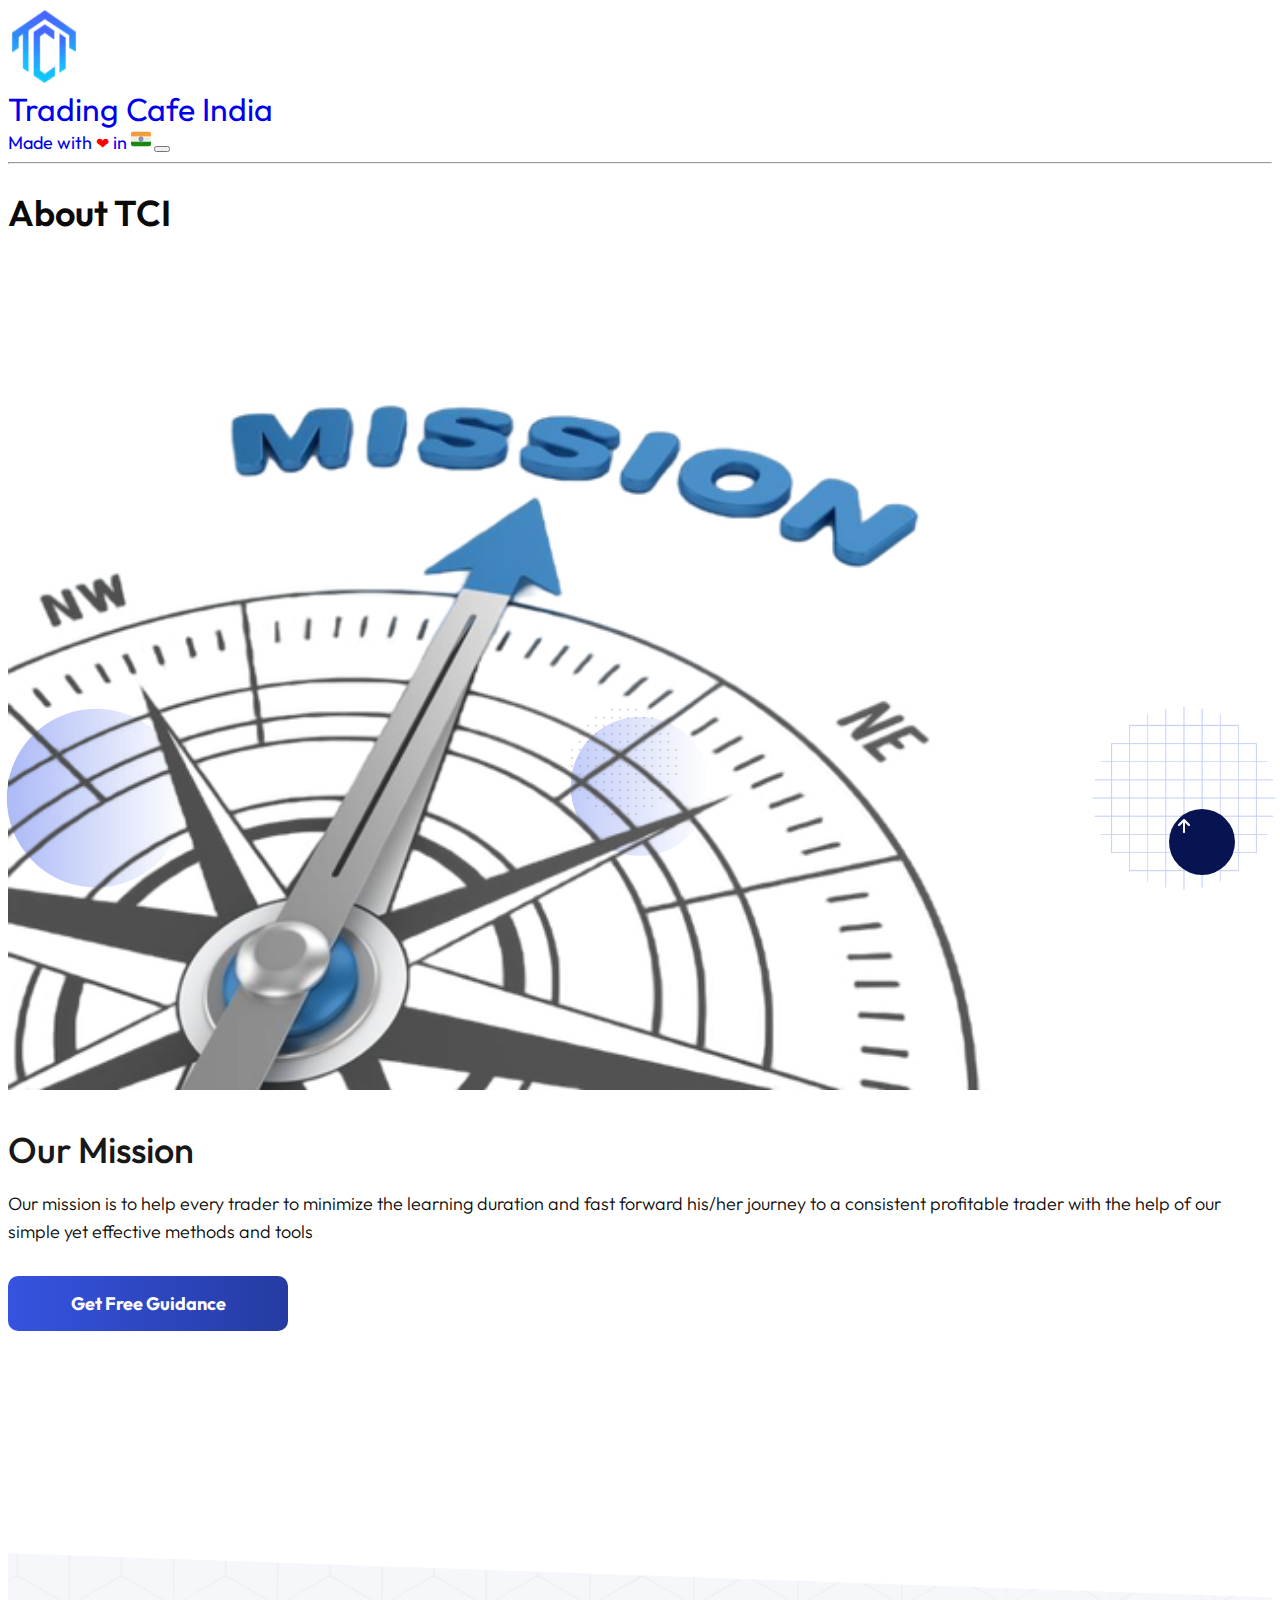
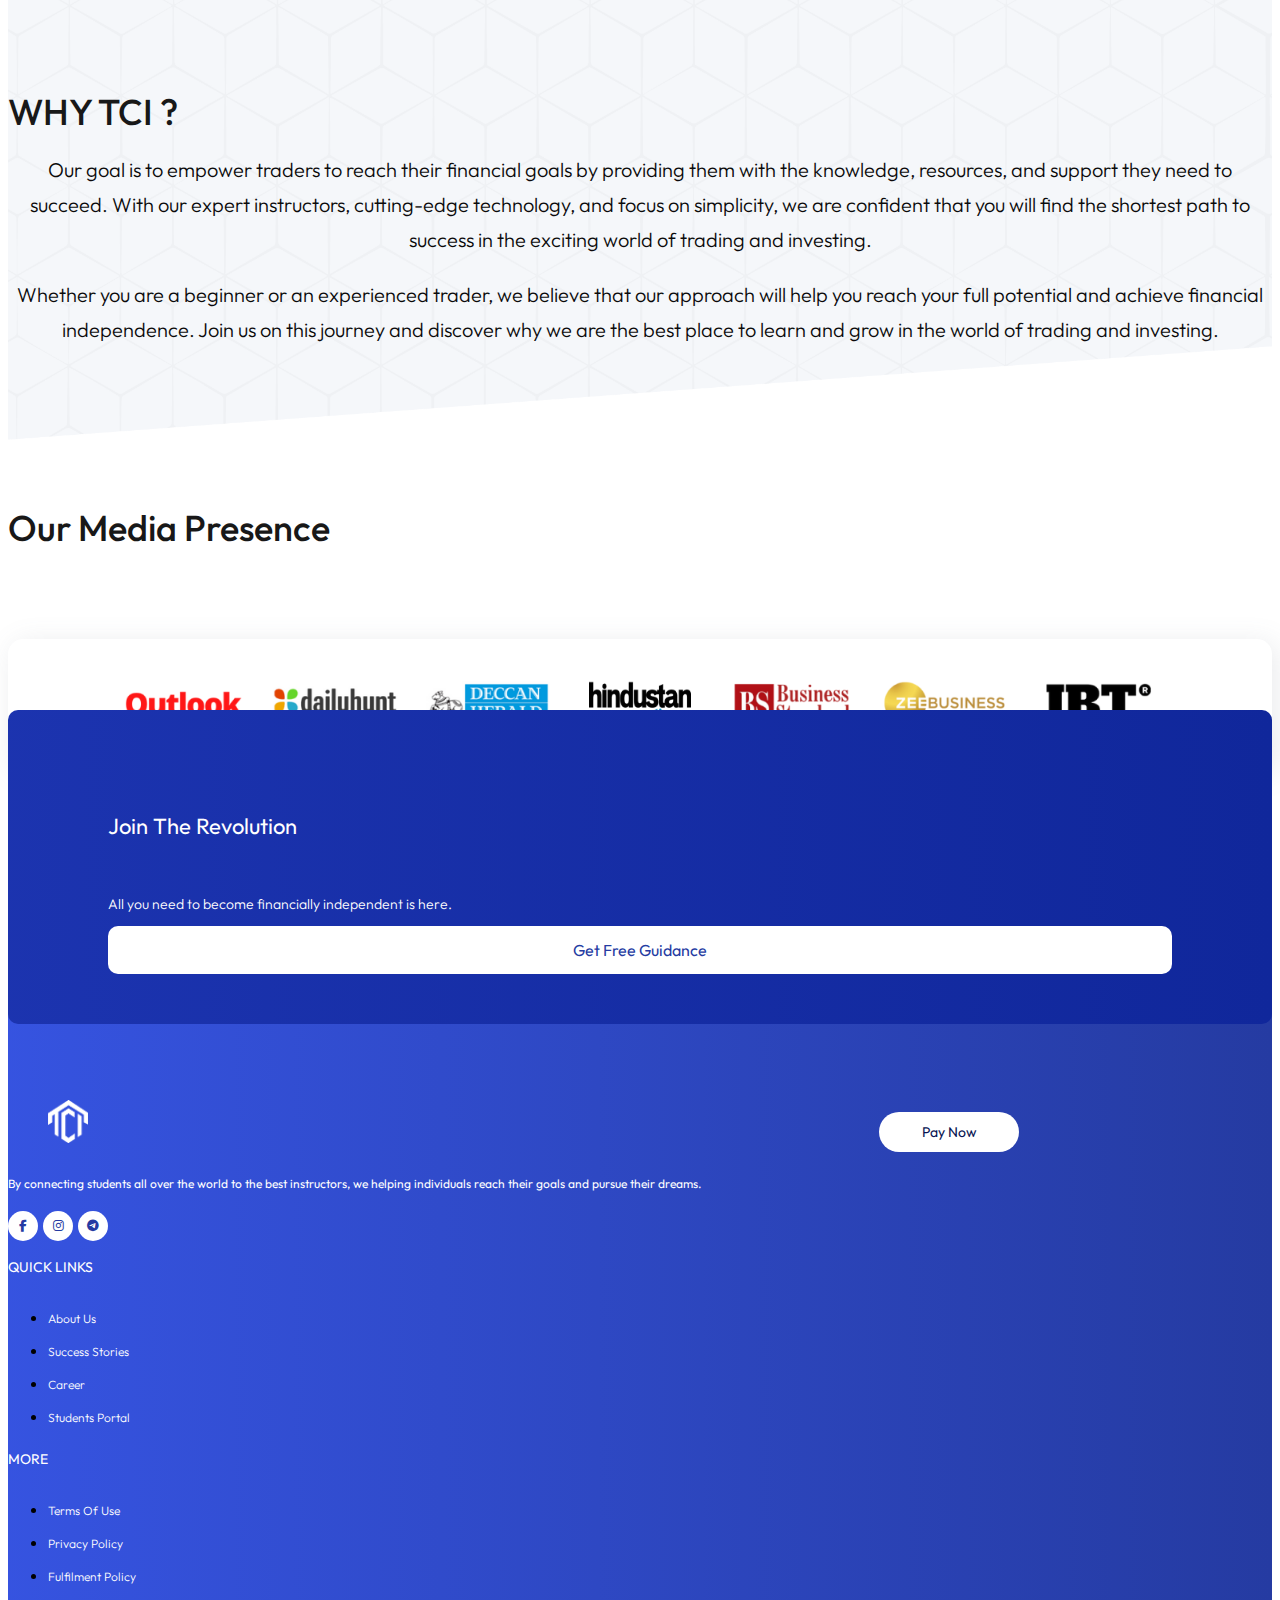
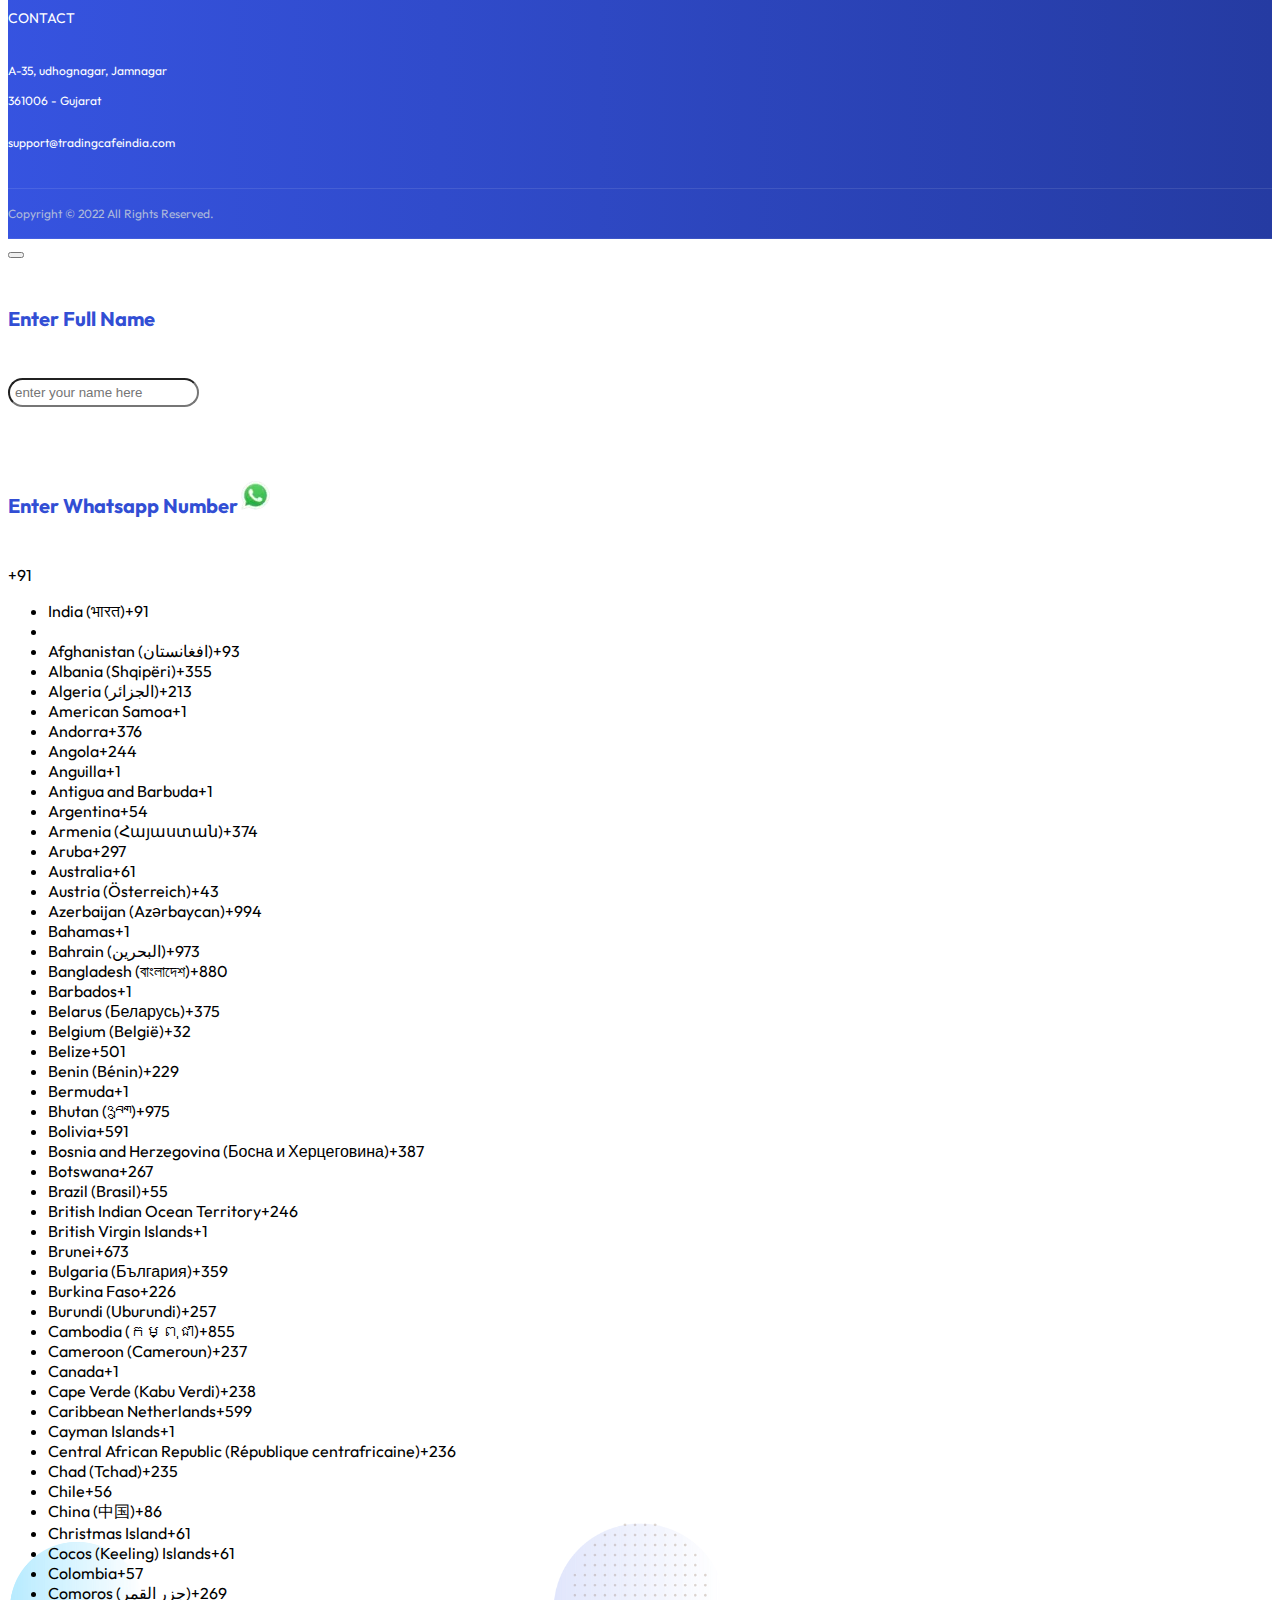
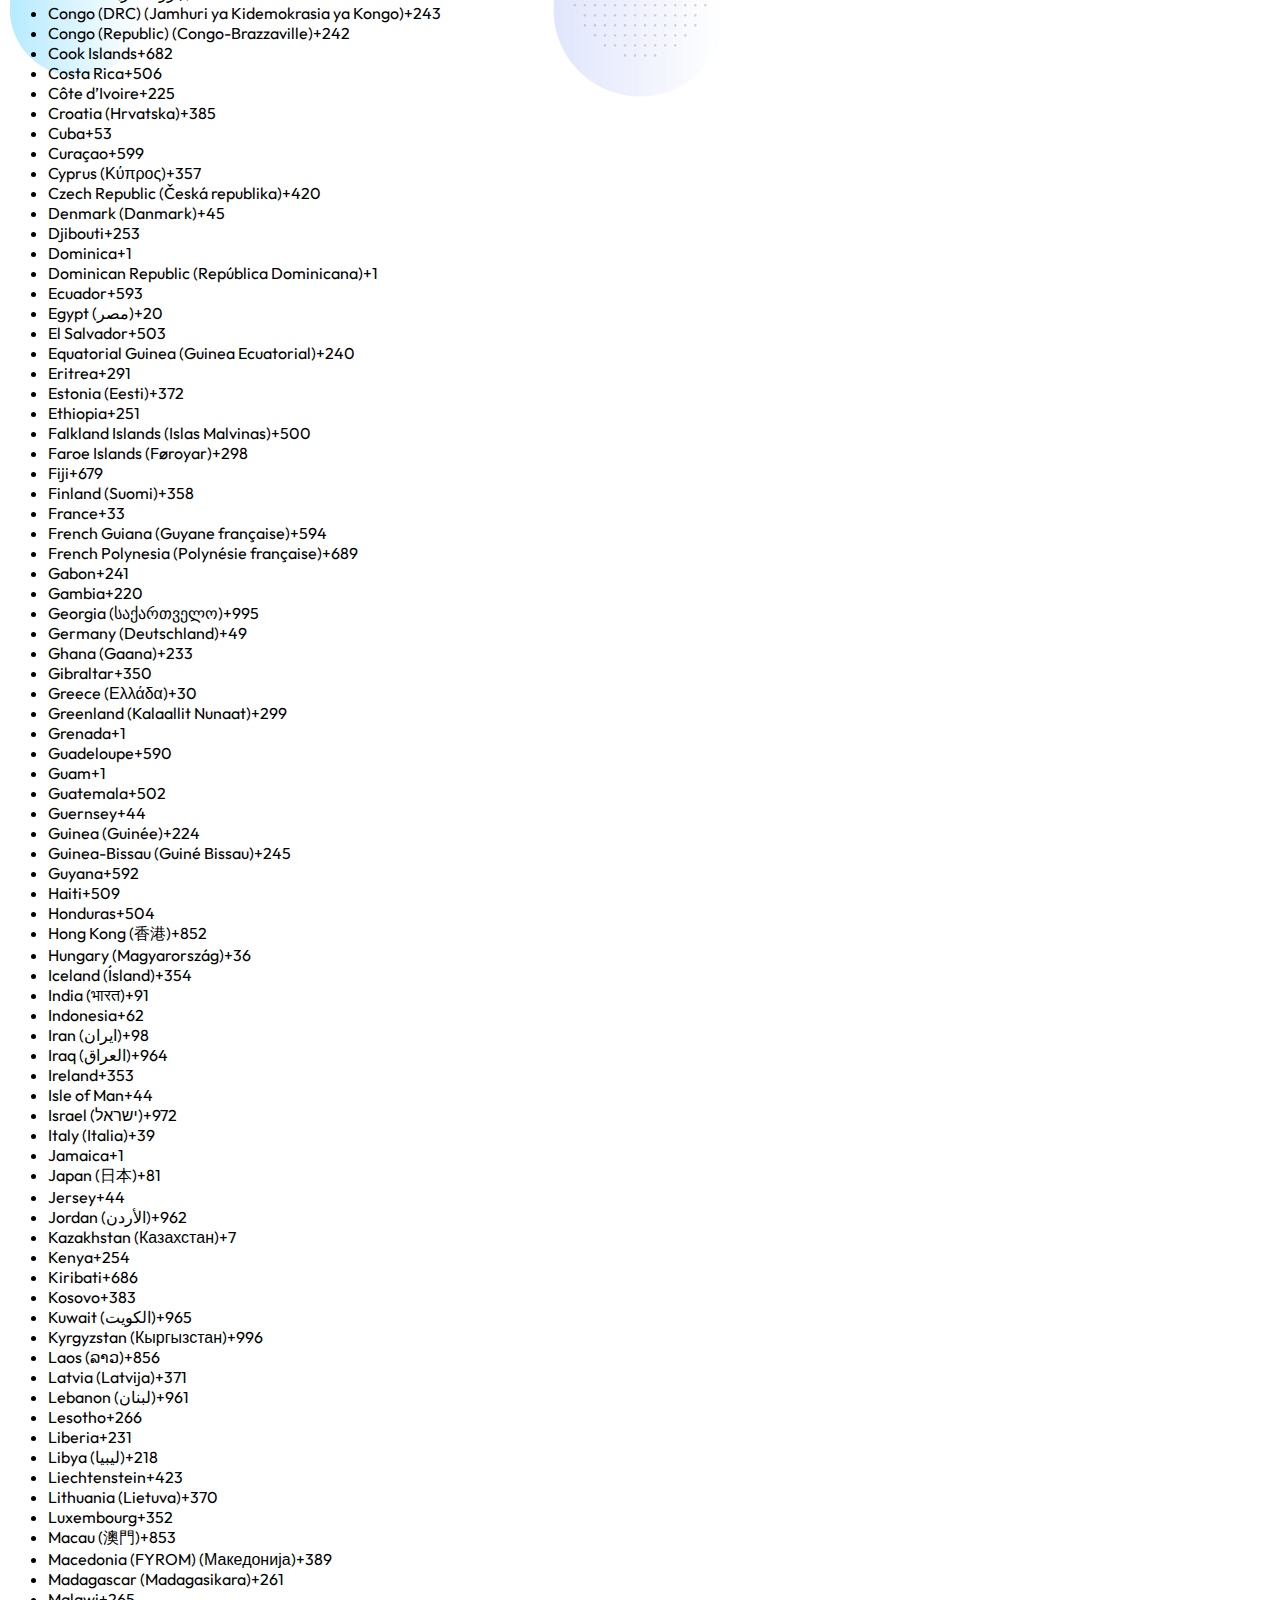
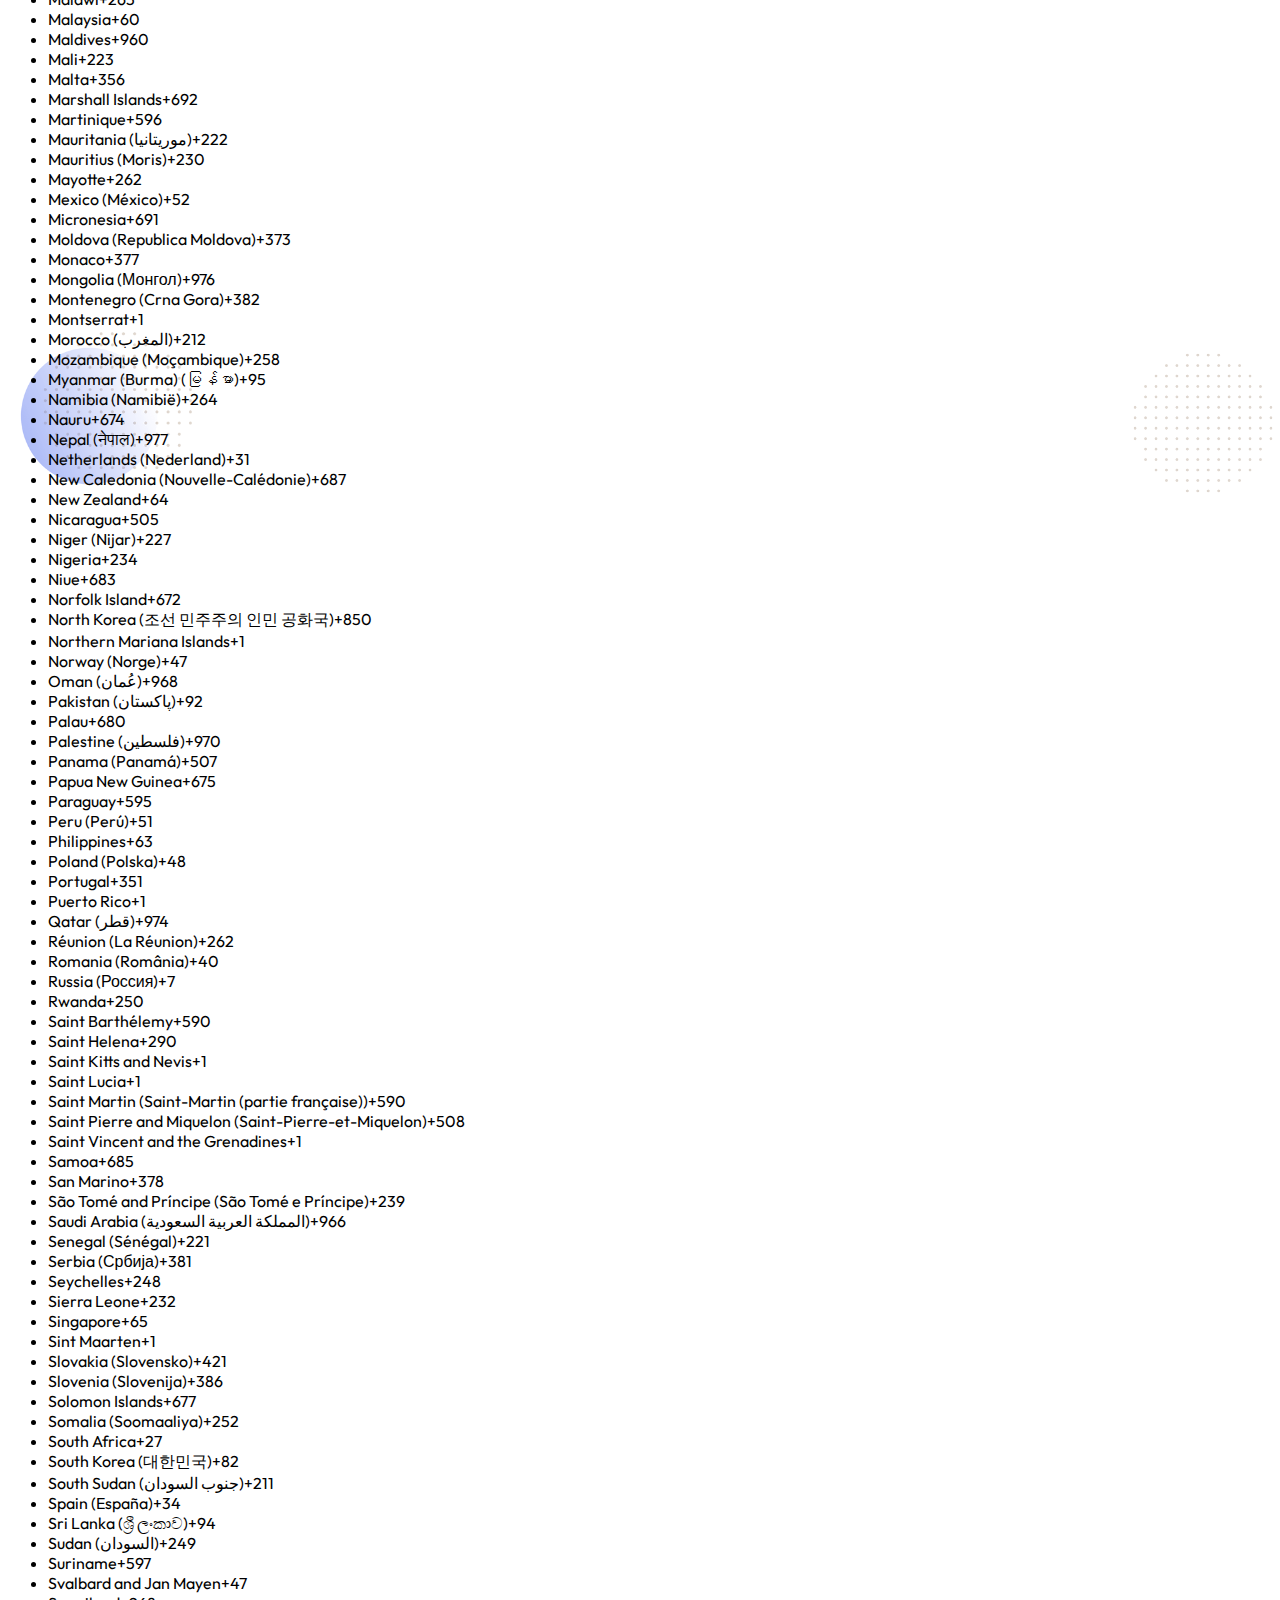
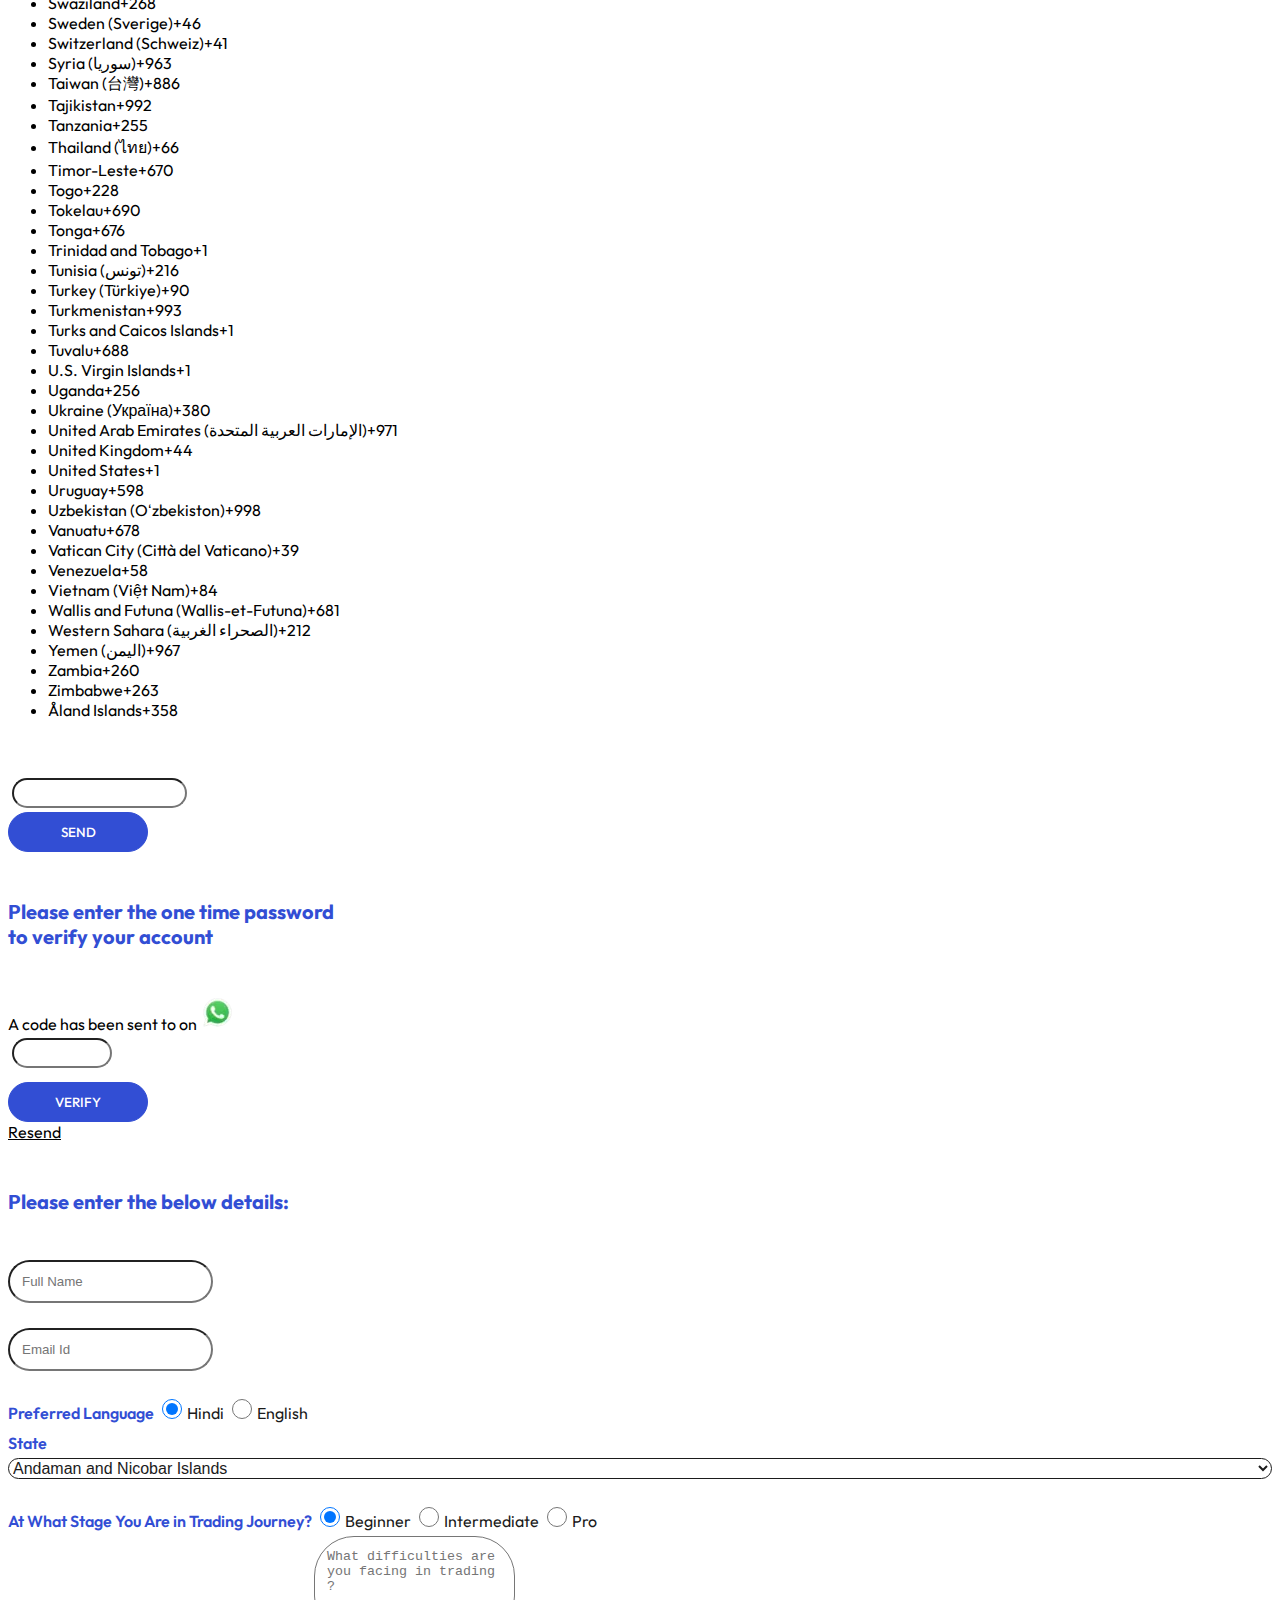
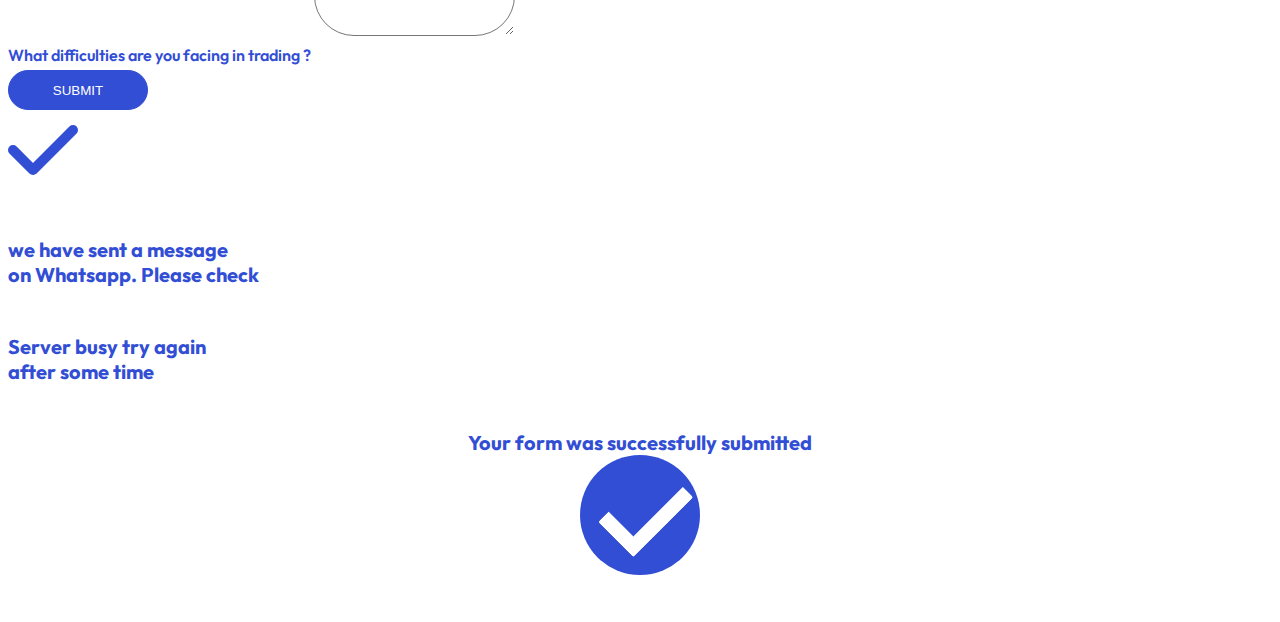
==== commit 1829fbd5: "Add files via upload" ====
--- a/about-us.html
+++ b/about-us.html
@@ -48,7 +48,7 @@
                                 id="Nav_Mobile_Home">Home</span></a>
                     </li>
                     <li class="nav-item">
-                        <a class="nav-link active" aria-current="page" href="blog.html"><span
+                        <a class="nav-link active" aria-current="page" href="https://blog.tradingcafeindia.com/"><span
                                 class="header_text_nav" id="Nav_Mobile_Blog">Blog</span></a>
                     </li>
                     <li class="nav-item">
@@ -106,7 +106,7 @@
                                 id="Nav_Laptop_Home">Home</span></a>
                     </li>
                     <li class="nav-item">
-                        <a class="nav-link active" aria-current="page" href="blog.html"><span
+                        <a class="nav-link active" aria-current="page" href="https://blog.tradingcafeindia.com/"><span
                                 class="header_text_nav" id="Nav_Laptop_Blog">Blog</span></a>
                     </li>
                     <li class="nav-item">
